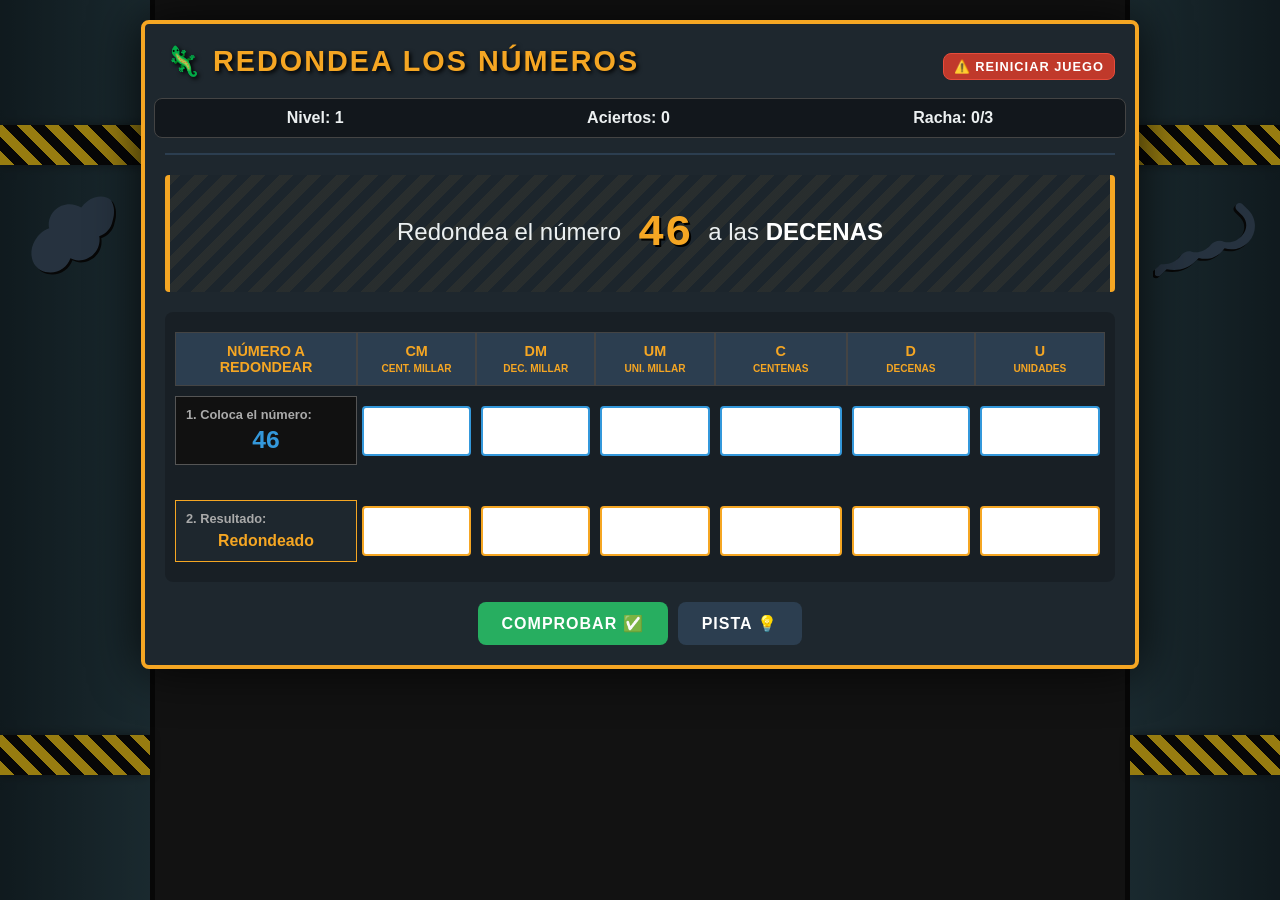
==== index.html @ 06dfc8bd "Rename Redondea Numeros.html to index.html" ====
<!DOCTYPE html><html lang="es"><head><meta name="x-poe-datastore-behavior" content="local_only"><meta http-equiv="Content-Security-Policy" content="default-src 'self' 'unsafe-inline' 'unsafe-eval' data: blob: https://cdnjs.cloudflare.com https://cdn.jsdelivr.net https://code.jquery.com https://unpkg.com https://d3js.org https://threejs.org https://cdn.plot.ly https://stackpath.bootstrapcdn.com https://maps.googleapis.com https://cdn.tailwindcss.com https://ajax.googleapis.com https://kit.fontawesome.com https://cdn.datatables.net https://maxcdn.bootstrapcdn.com https://code.highcharts.com https://tako-static-assets-production.s3.amazonaws.com https://www.youtube.com https://fonts.googleapis.com https://fonts.gstatic.com https://pfst.cf2.poecdn.net https://puc.poecdn.net https://i.imgur.com https://wikimedia.org https://*.icons8.com https://*.giphy.com https://picsum.photos https://images.unsplash.com; frame-src 'self' https://www.youtube.com https://trytako.com; child-src 'self'; manifest-src 'self'; worker-src 'self'; upgrade-insecure-requests; block-all-mixed-content;">
    <meta charset="UTF-8">
    <meta name="viewport" content="width=device-width, initial-scale=1.0">
    <title>Redondea los números: Edición Jurásica</title>
    <style>
        :root {
            --primary-color: #f5a623; /* Ámbar jurásico */
            --secondary-color: #2c3e50; /* Gris oscuro */
            --bg-color: #121212; /* Fondo casi negro */
            --panel-bg: #1e272e;
            --text-color: #ecf0f1;
            --success: #27ae60;
            --error: #c0392b;
            --border-radius: 8px;
            --input-bg: #fff;
            --warning-stripe: repeating-linear-gradient(
                45deg,
                #f1c40f,
                #f1c40f 10px,
                #000 10px,
                #000 20px
            );
        }

        body {
            font-family: 'Segoe UI', Tahoma, Geneva, Verdana, sans-serif;
            background-color: var(--bg-color);
            color: var(--text-color);
            margin: 0;
            padding: 0;
            min-height: 100vh;
            display: flex;
            justify-content: center;
            overflow-x: hidden;
        }

        /* --- DECORACIÓN LATERAL (JURASSIC THEME) --- */
        .side-panel {
            width: 150px;
            height: 100vh;
            position: fixed;
            top: 0;
            display: flex;
            flex-direction: column;
            align-items: center;
            justify-content: center;
            z-index: 0;
            opacity: 0.6;
        }

        .side-left { left: 0; border-right: 5px solid #000; background: linear-gradient(to right, #0f2027, #203a43); }
        .side-right { right: 0; border-left: 5px solid #000; background: linear-gradient(to left, #0f2027, #203a43); }

        .caution-tape {
            width: 100%;
            height: 40px;
            background: var(--warning-stripe);
            margin: 20px 0;
            box-shadow: 0 0 10px rgba(0,0,0,0.5);
        }

        .dino-svg {
            width: 100px;
            height: 100px;
            fill: #34495e;
            filter: drop-shadow(2px 2px 0px #000);
        }

        /* --- CONTENEDOR PRINCIPAL --- */
        .main-layout {
            position: relative;
            z-index: 1;
            padding: 20px;
            width: 100%;
            max-width: 950px;
            display: flex;
            flex-direction: column;
            align-items: center;
        }

        .game-container {
            background-color: var(--panel-bg);
            border: 4px solid var(--primary-color);
            border-radius: var(--border-radius);
            padding: 20px;
            width: 100%;
            box-shadow: 0 0 50px rgba(0, 0, 0, 0.8);
            position: relative;
        }

        /* Header & Stats */
        header {
            display: flex;
            flex-direction: column;
            align-items: center;
            margin-bottom: 20px;
            border-bottom: 2px solid var(--secondary-color);
            padding-bottom: 15px;
            position: relative;
        }

        h1 {
            color: var(--primary-color);
            text-transform: uppercase;
            letter-spacing: 2px;
            margin: 0 0 10px 0;
            font-size: 1.8rem;
            text-shadow: 2px 2px 4px #000;
        }

        .header-top-row {
            width: 100%;
            display: flex;
            justify-content: space-between;
            align-items: center;
            margin-bottom: 10px;
        }

        .btn-reset {
            background-color: #c0392b;
            color: white;
            font-size: 0.8rem;
            padding: 5px 10px;
            border: 1px solid #e74c3c;
        }

        .stats-bar {
            display: flex;
            justify-content: space-around;
            width: 100%;
            font-weight: bold;
            background: rgba(0,0,0,0.4);
            padding: 10px;
            border-radius: var(--border-radius);
            border: 1px solid #444;
        }

        /* Question Area */
        .question-box {
            text-align: center;
            font-size: 1.5rem;
            margin: 20px 0;
            padding: 25px;
            background: repeating-linear-gradient(
                -45deg,
                rgba(245, 166, 35, 0.05),
                rgba(245, 166, 35, 0.05) 10px,
                rgba(0, 0, 0, 0.05) 10px,
                rgba(0, 0, 0, 0.05) 20px
            );
            border-left: 5px solid var(--primary-color);
            border-right: 5px solid var(--primary-color);
            line-height: 1.5;
            border-radius: 4px;
        }

        .highlight-number {
            color: var(--primary-color);
            font-weight: 900;
            font-family: 'Courier New', Courier, monospace;
            font-size: 2.8rem;
            padding: 0 10px;
            vertical-align: middle;
            text-shadow: 2px 2px 0px #000;
        }

        .highlight-text {
            color: #fff;
            font-weight: bold;
            text-decoration: underline decoration-var(--primary-color);
            text-transform: uppercase;
        }

        /* Input Table */
        .input-wrapper {
            overflow-x: auto;
            margin-bottom: 20px;
            background: rgba(0,0,0,0.2);
            padding: 10px;
            border-radius: 8px;
        }

        table {
            width: 100%;
            border-collapse: separate;
            border-spacing: 0 10px;
            min-width: 700px;
        }

        th {
            background-color: var(--secondary-color);
            color: var(--primary-color);
            padding: 10px;
            font-size: 0.9rem;
            text-transform: uppercase;
            border: 1px solid #444;
        }

        .col-number {
            width: 160px;
            background-color: #111;
            font-weight: bold;
            font-size: 1.1rem;
            color: #fff;
            border: 1px solid #555;
            vertical-align: middle;
            padding: 10px;
        }

        td { padding: 5px; text-align: center; }

        /* Input Styling */
        input[type="text"], input[type="number"] {
            width: 100%;
            height: 50px;
            font-size: 1.5rem;
            text-align: center;
            background-color: var(--input-bg);
            color: #000;
            border: 2px solid #7f8c8d;
            border-radius: 4px;
            box-sizing: border-box;
            font-family: 'Courier New', monospace;
            transition: border 0.2s, background 0.2s;
        }

        input[type="text"]:focus {
            border-color: var(--primary-color);
            outline: none;
            background-color: #fff8e1;
        }

        .row-label {
            font-size: 0.8rem; 
            display: block; 
            color: #aaa; 
            margin-bottom: 4px;
            text-align: left;
        }

        .row-decompose input { border-color: #3498db; }
        .row-round input { border-color: var(--primary-color); font-weight: bold; }

        /* Controls */
        .controls {
            display: flex;
            flex-wrap: wrap;
            gap: 10px;
            justify-content: center;
            margin-top: 20px;
        }

        button {
            padding: 12px 24px;
            font-size: 1rem;
            cursor: pointer;
            border: none;
            border-radius: var(--border-radius);
            font-weight: bold;
            transition: transform 0.1s, opacity 0.2s, box-shadow 0.2s;
            text-transform: uppercase;
            letter-spacing: 1px;
        }

        button:active { transform: scale(0.98); }
        button:hover { box-shadow: 0 0 10px rgba(255,255,255,0.2); }
        
        .btn-check { background-color: var(--success); color: white; }
        .btn-next { background-color: var(--primary-color); color: #000; display: none; }
        .btn-hint { background-color: var(--secondary-color); color: white; }
        .btn-solve { background-color: #7f8c8d; color: white; display: none; /* Oculto inicialmente */ }

        /* Feedback Area */
        #feedback-area {
            margin-top: 20px;
            padding: 15px;
            border-radius: var(--border-radius);
            text-align: center;
            display: none;
            animation: fadeIn 0.3s ease-in;
        }

        /* --- MODAL DE NIVEL --- */
        .modal-overlay {
            position: fixed;
            top: 0; left: 0; width: 100%; height: 100%;
            background: rgba(0,0,0,0.85);
            backdrop-filter: blur(5px);
            z-index: 1000;
            display: none;
            justify-content: center;
            align-items: center;
        }

        .modal-content {
            background: #1e272e;
            border: 4px solid var(--primary-color);
            padding: 40px;
            text-align: center;
            border-radius: 15px;
            box-shadow: 0 0 50px var(--primary-color);
            max-width: 500px;
            width: 90%;
            animation: popIn 0.5s cubic-bezier(0.175, 0.885, 0.32, 1.275);
            position: relative;
            overflow: hidden;
        }

        /* Cinta de precaución en el modal */
        .modal-content::before {
            content: "";
            position: absolute;
            top: 0; left: 0; width: 100%; height: 15px;
            background: var(--warning-stripe);
        }
        .modal-content::after {
            content: "";
            position: absolute;
            bottom: 0; left: 0; width: 100%; height: 15px;
            background: var(--warning-stripe);
        }

        .modal-title {
            font-size: 2rem;
            color: var(--primary-color);
            margin-bottom: 10px;
            text-transform: uppercase;
        }

        .modal-icon {
            font-size: 4rem;
            margin: 20px 0;
            display: block;
        }

        .btn-modal {
            background-color: var(--primary-color);
            color: #000;
            margin-top: 20px;
            font-size: 1.2rem;
            width: 100%;
        }

        @keyframes fadeIn { from { opacity: 0; } to { opacity: 1; } }
        @keyframes popIn { from { transform: scale(0.5); opacity: 0; } to { transform: scale(1); opacity: 1; } }

        .feedback-success { background-color: rgba(39, 174, 96, 0.2); border: 1px solid var(--success); }
        .feedback-error { background-color: rgba(192, 57, 43, 0.2); border: 1px solid var(--error); }
        .feedback-warning { background-color: rgba(243, 156, 18, 0.2); border: 1px solid #f39c12; }

        /* Responsive */
        @media (max-width: 1100px) {
            .side-panel { display: none; }
        }

        @media (max-width: 600px) {
            h1 { font-size: 1.4rem; }
            .question-box { font-size: 1.1rem; }
            .highlight-number { font-size: 2rem; display: block; margin: 5px 0; }
            td input { font-size: 1.2rem; height: 40px; }
            th { font-size: 0.7rem; padding: 5px; }
            .col-number { width: 90px; font-size: 0.9rem; }
            .header-top-row { flex-direction: column; gap: 10px; }
        }
    </style>
<script src="https://puc.poecdn.net/authenticated_preview_page/syncedState.3f7572448765332f3047.js"></script></head>
<body>

<!-- Decoración Lateral Izquierda -->
<div class="side-panel side-left">
    <div class="caution-tape"></div>
    <svg class="dino-svg" viewBox="0 0 24 24">
        <path d="M20.6,3.6c-0.9-0.8-2.3-1.1-3.9-0.6c-1.3,0.4-2.4,1.3-3.2,2.4c-0.8-0.5-1.8-0.8-2.8-0.8c-2.8,0-5,2.2-5,5c0,0.3,0,0.5,0.1,0.8C4.2,10.9,2.8,12.3,2,14.1c-0.5,1.1-0.6,2.4-0.3,3.6c0.4,1.6,1.6,2.8,3.2,3.2c0.4,0.1,0.8,0.1,1.2,0.1c2.2,0,4.1-1.4,4.8-3.4c0.6,0.3,1.3,0.5,2,0.5c2.8,0,5-2.2,5-5c0-0.3,0-0.5-0.1-0.8c1.6-0.5,2.9-1.9,3.2-3.6C21.6,6.8,21.5,5,20.6,3.6z"></path>
    </svg>
    <div class="caution-tape" style="margin-top: 50vh"></div>
</div>

<!-- Decoración Lateral Derecha -->
<div class="side-panel side-right">
    <div class="caution-tape"></div>
    <svg class="dino-svg" viewBox="0 0 24 24" style="transform: scaleX(-1);">
        <path d="M22,19c-1.7,0-3.2-0.8-4.2-2.1c-0.5-0.6-1.2-1-2-1c-0.2,0-0.4,0-0.6,0.1c-1.6,0.4-3.3-0.2-4.4-1.5c-0.6-0.7-1.5-1.1-2.4-1.1c-0.3,0-0.6,0.1-0.9,0.2c-1.6,0.5-3.4-0.2-4.5-1.6C1.8,10.6,1.8,8.7,3,7.4l1.4-1.4c0.4-0.4,0.4-1,0-1.4s-1-0.4-1.4,0L1.6,6C-0.5,8.1-0.5,11.5,1.5,13.6c1.5,1.6,3.7,2.2,5.8,1.6c0.2,0.2,0.4,0.5,0.7,0.8c1.4,1.5,3.5,2.1,5.5,1.5c0.2,0.2,0.5,0.5,0.8,0.8c1.3,1.4,3.2,2.1,5.1,2.1c0.6,0,1.2-0.1,1.8-0.2l1.4,1.4c0.4,0.4,1,0.4,1.4,0s0.4-1,0-1.4L22.6,19C22.4,19,22.2,19,22,19z"></path>
    </svg>
    <div class="caution-tape" style="margin-top: 50vh"></div>
</div>

<div class="main-layout">
    <div class="game-container">
        <header>
            <div class="header-top-row">
                <h1><span id="dino-icon">🦖</span> Redondea los Números</h1>
                <button id="btn-reset" class="btn-reset" onclick="game.resetGame()">⚠️ Reiniciar Juego</button>
            </div>
            <div class="stats-bar">
                <span id="level-display">Nivel: 1</span>
                <span id="score-display">Aciertos: 0</span>
                <span id="streak-display">Racha: 0/3</span>
            </div>
        </header>

        <main>
            <!-- Pregunta en formato frase -->
            <div class="question-box" aria-live="polite">
                Redondea el número <span id="question-number-display" class="highlight-number">000</span> a las <span id="question-target-display" class="highlight-text">...</span>
            </div>

            <div class="input-wrapper">
                <table role="grid" aria-label="Tabla de valor posicional">
                    <thead>
                        <tr>
                            <th>Número a redondear</th>
                            <th>CM<br><span style="font-size:0.7em">Cent. Millar</span></th>
                            <th>DM<br><span style="font-size:0.7em">Dec. Millar</span></th>
                            <th>UM<br><span style="font-size:0.7em">Uni. Millar</span></th>
                            <th>C<br><span style="font-size:0.7em">Centenas</span></th>
                            <th>D<br><span style="font-size:0.7em">Decenas</span></th>
                            <th>U<br><span style="font-size:0.7em">Unidades</span></th>
                        </tr>
                    </thead>
                    <tbody>
                        <!-- Fila 1: Descomposición -->
                        <tr class="row-decompose">
                            <td class="col-number">
                                <span class="row-label">1. Coloca el número:</span>
                                <span id="table-original-number" style="font-size:1.4em; color: #3498db;"></span>
                            </td>
                            <td><input type="text" id="src-cm" maxlength="1"></td>
                            <td><input type="text" id="src-dm" maxlength="1"></td>
                            <td><input type="text" id="src-um" maxlength="1"></td>
                            <td><input type="text" id="src-c" maxlength="1"></td>
                            <td><input type="text" id="src-d" maxlength="1"></td>
                            <td><input type="text" id="src-u" maxlength="1"></td>
                        </tr>
                        
                        <tr><td colspan="7" style="height:5px; background:transparent;"></td></tr>

                        <!-- Fila 2: Resultado -->
                        <tr class="row-round">
                            <td class="col-number" style="background-color: #1e272e; border-color: var(--primary-color);">
                                <span class="row-label">2. Resultado:</span>
                                <span style="color:var(--primary-color); font-size:0.9em;">Redondeado</span>
                            </td>
                            <td><input type="text" id="res-cm" maxlength="1"></td>
                            <td><input type="text" id="res-dm" maxlength="1"></td>
                            <td><input type="text" id="res-um" maxlength="1"></td>
                            <td><input type="text" id="res-c" maxlength="1"></td>
                            <td><input type="text" id="res-d" maxlength="1"></td>
                            <td><input type="text" id="res-u" maxlength="1"></td>
                        </tr>
                    </tbody>
                </table>
            </div>

            <div id="feedback-area" role="alert"></div>

            <div class="controls">
                <button id="btn-check" class="btn-check" onclick="game.checkAnswer()">Comprobar ✅</button>
                <button id="btn-hint" class="btn-hint" onclick="game.showHint()">Pista 💡</button>
                <button id="btn-solve" class="btn-solve" onclick="game.showSolution()">Ver Solución 👁️</button>
                <button id="btn-next" class="btn-next" onclick="game.nextQuestion()">Siguiente ➡️</button>
            </div>
        </main>
    </div>
</div>

<!-- MODAL DE NIVEL -->
<div id="level-modal" class="modal-overlay">
    <div class="modal-content">
        <div class="modal-title">¡Nivel Completado!</div>
        <div class="modal-icon">🦖🔓</div>
        <p style="font-size: 1.2rem;">¡Acceso concedido a la siguiente zona!</p>
        <p style="color: #aaa;">Nueva dificultad desbloqueada.</p>
        <button class="button btn-modal" onclick="game.closeModal()">Continuar Expedición</button>
    </div>
</div>

<script>
const Game = {
    state: {
        level: 1, 
        score: 0,
        streak: 0, 
        streakTarget: 3, 
        currentNumber: 0,
        currentTarget: '', 
        currentTargetValue: 10, 
        isAnswered: false
    },

    dinoEmojis: ['🦖', '🦕', '🦎', '🐊', '🐉', '🦴', '🥚'],

    places: [
        { val: 1, label: 'unidades', id: 'u' },
        { val: 10, label: 'decenas', id: 'd' },
        { val: 100, label: 'centenas', id: 'c' },
        { val: 1000, label: 'unidades de millar', id: 'um' },
        { val: 10000, label: 'decenas de millar', id: 'dm' },
        { val: 100000, label: 'centenas de millar', id: 'cm' }
    ],

    init: function() {
        this.randomizeHeaderDino();
        this.loadProgress();
        this.setupInputs();
        this.nextQuestion();
    },

    randomizeHeaderDino: function() {
        const randomIndex = Math.floor(Math.random() * this.dinoEmojis.length);
        document.getElementById('dino-icon').textContent = this.dinoEmojis[randomIndex];
    },

    loadProgress: function() {
        try {
            const saved = localStorage.getItem('jurassicRoundGame_v4');
            if (saved) {
                const data = JSON.parse(saved);
                this.state.level = data.level || 1;
                this.state.score = data.score || 0;
            }
        } catch (e) {
            console.warn("Modo Sandbox: Sin persistencia.");
        }
        this.updateStats();
    },

    saveProgress: function() {
        try {
            localStorage.setItem('jurassicRoundGame_v4', JSON.stringify({
                level: this.state.level,
                score: this.state.score
            }));
        } catch (e) {}
    },

    resetGame: function() {
        if(!confirm("¿Estás seguro de que quieres reiniciar todo el progreso?")) return;
        
        try {
            localStorage.removeItem('jurassicRoundGame_v4');
        } catch (e) {}
        
        this.state.level = 1;
        this.state.score = 0;
        this.state.streak = 0;
        this.state.isAnswered = false;
        
        this.randomizeHeaderDino(); // Nuevo dino al reiniciar
        this.updateStats();
        this.nextQuestion();
        this.showFeedback("Sistema reiniciado. Bienvenido de nuevo al parque.", "neutral");
    },

    setupInputs: function() {
        const inputs = document.querySelectorAll('input[type="text"]');
        
        // Orden lógico de los inputs para el salto automático
        const inputOrder = [
            'src-cm', 'src-dm', 'src-um', 'src-c', 'src-d', 'src-u',
            'res-cm', 'res-dm', 'res-um', 'res-c', 'res-d', 'res-u'
        ];

        inputs.forEach(inp => {
            inp.addEventListener('input', (e) => {
                // Solo números
                e.target.value = e.target.value.replace(/[^0-9]/g, '');
                
                // Auto-focus al siguiente campo si se escribe un dígito
                if (e.target.value.length === 1) {
                    const currentId = e.target.id;
                    const currentIndex = inputOrder.indexOf(currentId);
                    
                    if (currentIndex !== -1 && currentIndex < inputOrder.length - 1) {
                        const nextId = inputOrder[currentIndex + 1];
                        const nextElement = document.getElementById(nextId);
                        if (nextElement) {
                            nextElement.focus();
                            // Opcional: Seleccionar el contenido si ya hay algo
                            nextElement.select();
                        }
                    }
                }
            });

            inp.addEventListener('keydown', (e) => {
                if(e.key === "Enter") this.checkAnswer();
            });
        });
    },

    nextQuestion: function() {
        this.state.isAnswered = false;
        this.resetUI();

        const digits = this.state.level + 1; 
        let min = Math.pow(10, digits - 1);
        if (min < 11) min = 11; 
        const max = Math.pow(10, digits) - 1;

        this.state.currentNumber = Math.floor(Math.random() * (max - min + 1)) + min;

        const validPlaces = this.places.filter(p => p.val > 1 && p.val <= this.state.currentNumber);
        
        const targetPlace = validPlaces.length > 0 
            ? validPlaces[Math.floor(Math.random() * validPlaces.length)] 
            : this.places[1];

        this.state.currentTarget = targetPlace.label;
        this.state.currentTargetValue = targetPlace.val;

        document.getElementById('question-number-display').textContent = this.formatNumber(this.state.currentNumber);
        document.getElementById('question-target-display').textContent = this.state.currentTarget;
        document.getElementById('table-original-number').textContent = this.formatNumber(this.state.currentNumber);
        
        document.querySelectorAll('input').forEach(i => i.value = '');
    },

    calculateCorrectAnswer: function() {
        const n = this.state.currentNumber;
        const p = this.state.currentTargetValue;
        return Math.round(n / p) * p;
    },

    readNumberFromRow: function(prefix) {
        const ids = ['cm', 'dm', 'um', 'c', 'd', 'u'];
        let total = 0;
        let isEmpty = true;
        
        ids.forEach(suffix => {
            const el = document.getElementById(`${prefix}-${suffix}`);
            if(el.value !== '') {
                isEmpty = false;
                let mult = 1;
                if(suffix === 'd') mult = 10;
                if(suffix === 'c') mult = 100;
                if(suffix === 'um') mult = 1000;
                if(suffix === 'dm') mult = 10000;
                if(suffix === 'cm') mult = 100000;
                total += parseInt(el.value) * mult;
            }
        });
        return { val: total, isEmpty: isEmpty };
    },

    checkAnswer: function() {
        if (this.state.isAnswered) return;

        // PASO 1: Validar descomposición
        const row1 = this.readNumberFromRow('src');
        
        if (row1.isEmpty) {
            this.showFeedback("Paso 1: Primero coloca las cifras del número original en la primera fila.", "warning");
            return;
        }

        if (row1.val !== this.state.currentNumber) {
            this.showFeedback(`Paso 1 Incorrecto: Has escrito mal el número original. Revisa las cifras.`, "warning");
            return;
        }

        // PASO 2: Validar redondeo
        const row2 = this.readNumberFromRow('res');
        if (row2.isEmpty) {
            this.showFeedback("Paso 2: ¡Bien colocado! Ahora escribe el número redondeado en la segunda fila.", "warning");
            return;
        }
        const userResultVal = row2.val;

        const correctNum = this.calculateCorrectAnswer();

        this.state.isAnswered = true;
        const btnNext = document.getElementById('btn-next');
        const btnCheck = document.getElementById('btn-check');

        if (userResultVal === correctNum) {
            this.state.score++;
            this.state.streak++;
            this.showFeedback(`¡Excelente! ${this.state.currentNumber} redondeado a ${this.state.currentTarget} es ${this.formatNumber(correctNum)}.`, "success");
            
            if (this.state.streak >= this.state.streakTarget && this.state.level < 5) {
                this.showLevelModal();
            } else {
                btnCheck.style.display = 'none';
                btnNext.style.display = 'inline-block';
                btnNext.focus();
            }
            
            this.saveProgress();
            this.updateStats();

        } else {
            this.state.streak = 0;
            this.updateStats();
            this.showFeedback(`Has colocado bien el número, pero el redondeo no es correcto. Inténtalo de nuevo o mira la solución.`, "error");
            this.state.isAnswered = false; 
        }
    },

    showLevelModal: function() {
        const modal = document.getElementById('level-modal');
        modal.style.display = 'flex';
    },

    closeModal: function() {
        const modal = document.getElementById('level-modal');
        modal.style.display = 'none';
        this.state.level++;
        this.state.streak = 0;
        this.updateStats();
        this.saveProgress();
        this.nextQuestion();
    },

    showHint: function() {
        const placeVal = this.state.currentTargetValue;
        const digitToCheckVal = placeVal / 10;
        const digit = Math.floor((this.state.currentNumber / digitToCheckVal) % 10);
        
        let msg = `Para redondear a las <b>${this.state.currentTarget}</b>, fíjate en la cifra anterior.<br>`;
        msg += `En ${this.formatNumber(this.state.currentNumber)}, esa cifra es <b>${digit}</b>.<br>`;
        msg += digit >= 5 ? "¡Es 5 o más! Tienes que subir." : "¡Es menos de 5! Se queda igual.";
        
        this.showFeedback(msg, "neutral");
        
        // Mostrar botón de solución al pedir pista
        document.getElementById('btn-solve').style.display = 'inline-block';
    },

    showSolution: function() {
        const correct = this.calculateCorrectAnswer();
        this.showFeedback(`<strong>Solución: ${this.formatNumber(correct)}</strong>`, "neutral");
        
        // Rellenar inputs con la solución
        const strVal = correct.toString();
        const map = ['res-u', 'res-d', 'res-c', 'res-um', 'res-dm', 'res-cm'];
        // Limpiar primero
        map.forEach(id => document.getElementById(id).value = '');
        
        for(let i=0; i < strVal.length; i++) {
            let char = strVal[strVal.length - 1 - i];
            if(i < map.length) document.getElementById(map[i]).value = char;
        }

        this.state.isAnswered = true;
        document.getElementById('btn-check').style.display = 'none';
        document.getElementById('btn-next').style.display = 'inline-block';
    },

    showFeedback: function(msg, type) {
        const el = document.getElementById('feedback-area');
        el.style.display = 'block';
        el.className = ''; 
        el.innerHTML = `<div class="explanation-text">${msg}</div>`;
        if (type === 'success') el.classList.add('feedback-success');
        else if (type === 'error') el.classList.add('feedback-error');
        else if (type === 'warning') el.classList.add('feedback-warning');
        else el.style.background = '#34495e';
    },

    resetUI: function() {
        document.getElementById('feedback-area').style.display = 'none';
        document.getElementById('btn-check').style.display = 'inline-block';
        document.getElementById('btn-next').style.display = 'none';
        // Ocultar botón solución al reiniciar pregunta
        document.getElementById('btn-solve').style.display = 'none';
    },

    updateStats: function() {
        document.getElementById('level-display').textContent = `Nivel: ${this.state.level}`;
        document.getElementById('score-display').textContent = `Aciertos: ${this.state.score}`;
        document.getElementById('streak-display').textContent = `Racha: ${this.state.streak}/${this.state.streakTarget}`;
    },

    formatNumber: function(num) {
        return num.toString().replace(/\B(?=(\d{3})+(?!\d))/g, " ");
    }
};

window.game = Game;

window.onload = function() {
    Game.init();
};
</script>



</body></html>
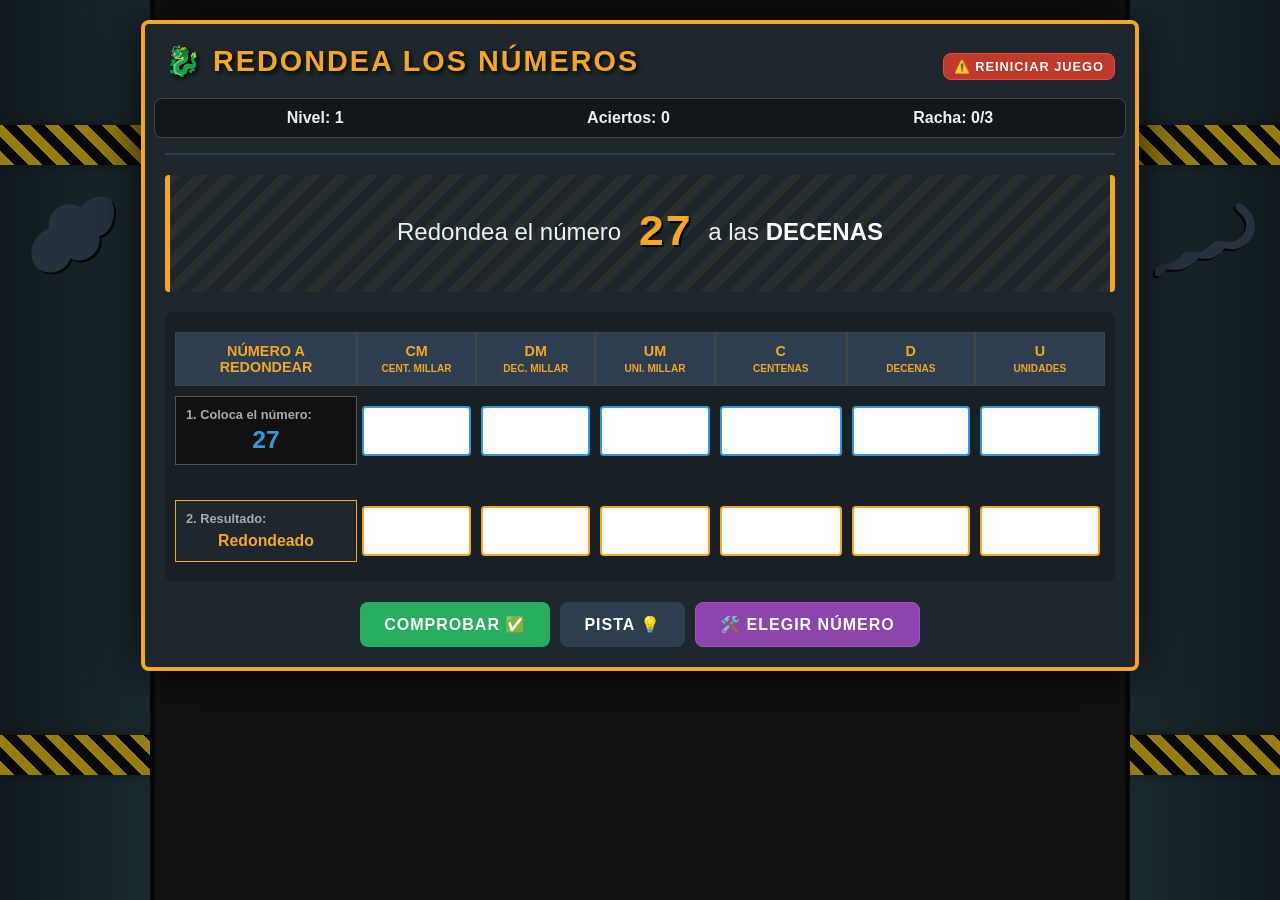
==== commit c328bec8: "nuevo botón para poner el número que el usuario quiera redondéar" ====
--- a/index.html
+++ b/index.html
@@ -268,7 +268,8 @@
         .btn-check { background-color: var(--success); color: white; }
         .btn-next { background-color: var(--primary-color); color: #000; display: none; }
         .btn-hint { background-color: var(--secondary-color); color: white; }
-        .btn-solve { background-color: #7f8c8d; color: white; display: none; /* Oculto inicialmente */ }
+        .btn-solve { background-color: #7f8c8d; color: white; display: none; }
+        .btn-custom { background-color: #8e44ad; color: white; border: 1px solid #9b59b6; }
 
         /* Feedback Area */
         #feedback-area {
@@ -280,7 +281,7 @@
             animation: fadeIn 0.3s ease-in;
         }
 
-        /* --- MODAL DE NIVEL --- */
+        /* --- MODAL DE NIVEL Y CUSTOM --- */
         .modal-overlay {
             position: fixed;
             top: 0; left: 0; width: 100%; height: 100%;
@@ -339,6 +340,27 @@
             margin-top: 20px;
             font-size: 1.2rem;
             width: 100%;
+        }
+
+        /* Estilos específicos para el formulario custom */
+        .custom-form-group {
+            margin: 20px 0;
+            text-align: left;
+        }
+        .custom-form-group label {
+            display: block;
+            color: var(--primary-color);
+            margin-bottom: 5px;
+            font-weight: bold;
+        }
+        .custom-form-group input, .custom-form-group select {
+            width: 100%;
+            padding: 10px;
+            font-size: 1.2rem;
+            border-radius: 5px;
+            border: 2px solid #555;
+            background: #fff;
+            color: #000;
         }
 
         @keyframes fadeIn { from { opacity: 0; } to { opacity: 1; } }
@@ -457,6 +479,7 @@
                 <button id="btn-check" class="btn-check" onclick="game.checkAnswer()">Comprobar ✅</button>
                 <button id="btn-hint" class="btn-hint" onclick="game.showHint()">Pista 💡</button>
                 <button id="btn-solve" class="btn-solve" onclick="game.showSolution()">Ver Solución 👁️</button>
+                <button id="btn-custom" class="btn-custom" onclick="game.openCustomModal()">🛠️ Elegir Número</button>
                 <button id="btn-next" class="btn-next" onclick="game.nextQuestion()">Siguiente ➡️</button>
             </div>
         </main>
@@ -471,6 +494,29 @@
         <p style="font-size: 1.2rem;">¡Acceso concedido a la siguiente zona!</p>
         <p style="color: #aaa;">Nueva dificultad desbloqueada.</p>
         <button class="button btn-modal" onclick="game.closeModal()">Continuar Expedición</button>
+    </div>
+</div>
+
+<!-- MODAL DE NÚMERO PERSONALIZADO -->
+<div id="custom-modal" class="modal-overlay">
+    <div class="modal-content">
+        <div class="modal-title">Configurar Misión</div>
+        <p style="color: #ccc;">Introduce un número para practicar.</p>
+        
+        <div class="custom-form-group">
+            <label for="custom-input-number">1. Escribe el número:</label>
+            <input type="number" id="custom-input-number" placeholder="Ej: 1450" min="10" max="999999">
+        </div>
+
+        <div class="custom-form-group">
+            <label for="custom-target-select">2. ¿A qué quieres redondear?</label>
+            <select id="custom-target-select" disabled="">
+                <option value="">-- Escribe un número primero --</option>
+            </select>
+        </div>
+
+        <button class="button btn-modal" onclick="game.setCustomNumber()">¡A jugar!</button>
+        <button class="button" style="background:transparent; border:1px solid #555; margin-top:10px; color:#aaa; width:100%; padding:10px; cursor:pointer;" onclick="game.closeCustomModal()">Cancelar</button>
     </div>
 </div>
 
@@ -502,6 +548,7 @@
         this.randomizeHeaderDino();
         this.loadProgress();
         this.setupInputs();
+        this.setupCustomModalListener();
         this.nextQuestion();
     },
 
@@ -512,7 +559,7 @@
 
     loadProgress: function() {
         try {
-            const saved = localStorage.getItem('jurassicRoundGame_v4');
+            const saved = localStorage.getItem('jurassicRoundGame_v5');
             if (saved) {
                 const data = JSON.parse(saved);
                 this.state.level = data.level || 1;
@@ -526,7 +573,7 @@
 
     saveProgress: function() {
         try {
-            localStorage.setItem('jurassicRoundGame_v4', JSON.stringify({
+            localStorage.setItem('jurassicRoundGame_v5', JSON.stringify({
                 level: this.state.level,
                 score: this.state.score
             }));
@@ -537,7 +584,7 @@
         if(!confirm("¿Estás seguro de que quieres reiniciar todo el progreso?")) return;
         
         try {
-            localStorage.removeItem('jurassicRoundGame_v4');
+            localStorage.removeItem('jurassicRoundGame_v5');
         } catch (e) {}
         
         this.state.level = 1;
@@ -545,7 +592,7 @@
         this.state.streak = 0;
         this.state.isAnswered = false;
         
-        this.randomizeHeaderDino(); // Nuevo dino al reiniciar
+        this.randomizeHeaderDino();
         this.updateStats();
         this.nextQuestion();
         this.showFeedback("Sistema reiniciado. Bienvenido de nuevo al parque.", "neutral");
@@ -553,8 +600,6 @@
 
     setupInputs: function() {
         const inputs = document.querySelectorAll('input[type="text"]');
-        
-        // Orden lógico de los inputs para el salto automático
         const inputOrder = [
             'src-cm', 'src-dm', 'src-um', 'src-c', 'src-d', 'src-u',
             'res-cm', 'res-dm', 'res-um', 'res-c', 'res-d', 'res-u'
@@ -562,20 +607,15 @@
 
         inputs.forEach(inp => {
             inp.addEventListener('input', (e) => {
-                // Solo números
                 e.target.value = e.target.value.replace(/[^0-9]/g, '');
-                
-                // Auto-focus al siguiente campo si se escribe un dígito
                 if (e.target.value.length === 1) {
                     const currentId = e.target.id;
                     const currentIndex = inputOrder.indexOf(currentId);
-                    
                     if (currentIndex !== -1 && currentIndex < inputOrder.length - 1) {
                         const nextId = inputOrder[currentIndex + 1];
                         const nextElement = document.getElementById(nextId);
                         if (nextElement) {
                             nextElement.focus();
-                            // Opcional: Seleccionar el contenido si ya hay algo
                             nextElement.select();
                         }
                     }
@@ -588,6 +628,84 @@
         });
     },
 
+    // --- LÓGICA DE NÚMERO PERSONALIZADO ---
+    setupCustomModalListener: function() {
+        const input = document.getElementById('custom-input-number');
+        const select = document.getElementById('custom-target-select');
+
+        input.addEventListener('input', (e) => {
+            const val = parseInt(e.target.value);
+            select.innerHTML = ''; // Limpiar opciones
+
+            if (!val || val < 10) {
+                const opt = document.createElement('option');
+                opt.text = val < 10 && val > 0 ? "El número debe ser al menos 10" : "-- Escribe un número válido --";
+                select.add(opt);
+                select.disabled = true;
+                return;
+            }
+
+            select.disabled = false;
+            // Filtrar lugares válidos (ej: si es 50, solo decenas. Si es 150, decenas y centenas)
+            const validPlaces = this.places.filter(p => p.val > 1 && p.val <= val);
+            
+            validPlaces.forEach(p => {
+                const opt = document.createElement('option');
+                opt.value = p.val;
+                opt.text = p.label.charAt(0).toUpperCase() + p.label.slice(1); // Capitalizar
+                select.add(opt);
+            });
+        });
+    },
+
+    openCustomModal: function() {
+        document.getElementById('custom-modal').style.display = 'flex';
+        document.getElementById('custom-input-number').value = '';
+        document.getElementById('custom-target-select').innerHTML = '<option>-- Escribe un número primero --</option>';
+        document.getElementById('custom-target-select').disabled = true;
+        document.getElementById('custom-input-number').focus();
+    },
+
+    closeCustomModal: function() {
+        document.getElementById('custom-modal').style.display = 'none';
+    },
+
+    setCustomNumber: function() {
+        const input = document.getElementById('custom-input-number');
+        const select = document.getElementById('custom-target-select');
+        const numVal = parseInt(input.value);
+        const targetVal = parseInt(select.value);
+
+        if (!numVal || isNaN(numVal) || numVal < 10) {
+            alert("Por favor, introduce un número válido (mayor o igual a 10).");
+            return;
+        }
+        if (!targetVal || isNaN(targetVal)) {
+            alert("Por favor, selecciona a qué quieres redondear.");
+            return;
+        }
+
+        // Configurar juego con valores personalizados
+        this.state.isAnswered = false;
+        this.resetUI();
+        
+        this.state.currentNumber = numVal;
+        this.state.currentTargetValue = targetVal;
+        // Buscar la etiqueta (label) correspondiente al valor
+        const placeObj = this.places.find(p => p.val === targetVal);
+        this.state.currentTarget = placeObj.label;
+
+        // Actualizar UI
+        document.getElementById('question-number-display').textContent = this.formatNumber(this.state.currentNumber);
+        document.getElementById('question-target-display').textContent = this.state.currentTarget;
+        document.getElementById('table-original-number').textContent = this.formatNumber(this.state.currentNumber);
+        
+        document.querySelectorAll('input[type="text"]').forEach(i => i.value = '');
+        
+        this.closeCustomModal();
+    },
+    // -------------------------------------
+
     nextQuestion: function() {
         this.state.isAnswered = false;
         this.resetUI();
@@ -612,7 +730,7 @@
         document.getElementById('question-target-display').textContent = this.state.currentTarget;
         document.getElementById('table-original-number').textContent = this.formatNumber(this.state.currentNumber);
         
-        document.querySelectorAll('input').forEach(i => i.value = '');
+        document.querySelectorAll('input[type="text"]').forEach(i => i.value = '');
     },
 
     calculateCorrectAnswer: function() {
@@ -721,8 +839,6 @@
         msg += digit >= 5 ? "¡Es 5 o más! Tienes que subir." : "¡Es menos de 5! Se queda igual.";
         
         this.showFeedback(msg, "neutral");
-        
-        // Mostrar botón de solución al pedir pista
         document.getElementById('btn-solve').style.display = 'inline-block';
     },
 
@@ -730,10 +846,8 @@
         const correct = this.calculateCorrectAnswer();
         this.showFeedback(`<strong>Solución: ${this.formatNumber(correct)}</strong>`, "neutral");
         
-        // Rellenar inputs con la solución
         const strVal = correct.toString();
         const map = ['res-u', 'res-d', 'res-c', 'res-um', 'res-dm', 'res-cm'];
-        // Limpiar primero
         map.forEach(id => document.getElementById(id).value = '');
         
         for(let i=0; i < strVal.length; i++) {
@@ -761,7 +875,6 @@
         document.getElementById('feedback-area').style.display = 'none';
         document.getElementById('btn-check').style.display = 'inline-block';
         document.getElementById('btn-next').style.display = 'none';
-        // Ocultar botón solución al reiniciar pregunta
         document.getElementById('btn-solve').style.display = 'none';
     },
 
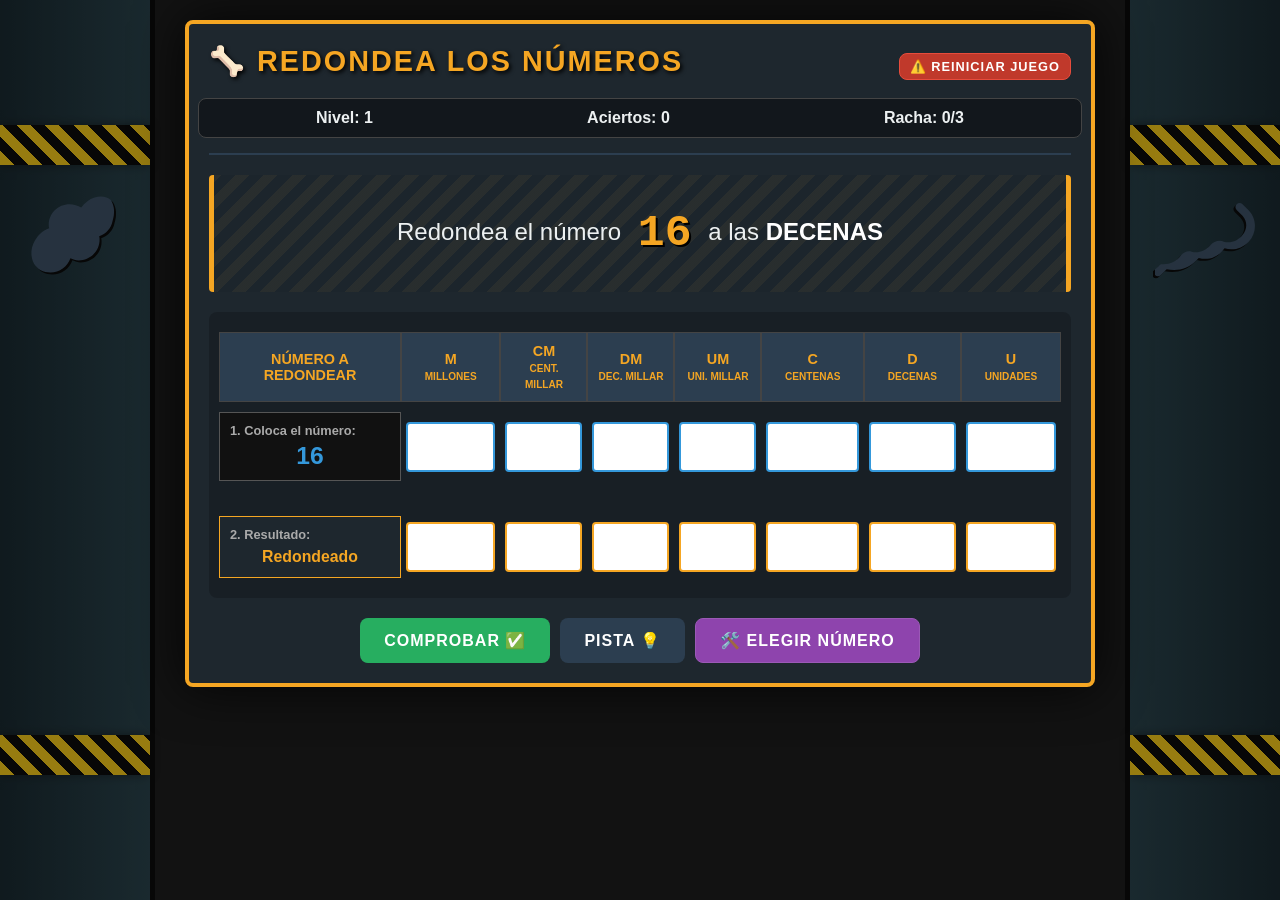
==== commit e8ef79df: "Añade pruebas de navegador y corrige diseño móvil" ====
--- a/index.html
+++ b/index.html
@@ -1,391 +1,9 @@
-<!DOCTYPE html><html lang="es"><head><meta name="x-poe-datastore-behavior" content="local_only"><meta http-equiv="Content-Security-Policy" content="default-src 'self' 'unsafe-inline' 'unsafe-eval' data: blob: https://cdnjs.cloudflare.com https://cdn.jsdelivr.net https://code.jquery.com https://unpkg.com https://d3js.org https://threejs.org https://cdn.plot.ly https://stackpath.bootstrapcdn.com https://maps.googleapis.com https://cdn.tailwindcss.com https://ajax.googleapis.com https://kit.fontawesome.com https://cdn.datatables.net https://maxcdn.bootstrapcdn.com https://code.highcharts.com https://tako-static-assets-production.s3.amazonaws.com https://www.youtube.com https://fonts.googleapis.com https://fonts.gstatic.com https://pfst.cf2.poecdn.net https://puc.poecdn.net https://i.imgur.com https://wikimedia.org https://*.icons8.com https://*.giphy.com https://picsum.photos https://images.unsplash.com; frame-src 'self' https://www.youtube.com https://trytako.com; child-src 'self'; manifest-src 'self'; worker-src 'self'; upgrade-insecure-requests; block-all-mixed-content;">
+<!DOCTYPE html><html lang="es"><head><meta http-equiv="Content-Security-Policy" content="default-src 'self'; script-src 'self'; style-src 'self'; img-src 'self' data:; connect-src 'self'; object-src 'none'; base-uri 'self'; form-action 'self'">
     <meta charset="UTF-8">
     <meta name="viewport" content="width=device-width, initial-scale=1.0">
     <title>Redondea los números: Edición Jurásica</title>
-    <style>
-        :root {
-            --primary-color: #f5a623; /* Ámbar jurásico */
-            --secondary-color: #2c3e50; /* Gris oscuro */
-            --bg-color: #121212; /* Fondo casi negro */
-            --panel-bg: #1e272e;
-            --text-color: #ecf0f1;
-            --success: #27ae60;
-            --error: #c0392b;
-            --border-radius: 8px;
-            --input-bg: #fff;
-            --warning-stripe: repeating-linear-gradient(
-                45deg,
-                #f1c40f,
-                #f1c40f 10px,
-                #000 10px,
-                #000 20px
-            );
-        }
-
-        body {
-            font-family: 'Segoe UI', Tahoma, Geneva, Verdana, sans-serif;
-            background-color: var(--bg-color);
-            color: var(--text-color);
-            margin: 0;
-            padding: 0;
-            min-height: 100vh;
-            display: flex;
-            justify-content: center;
-            overflow-x: hidden;
-        }
-
-        /* --- DECORACIÓN LATERAL (JURASSIC THEME) --- */
-        .side-panel {
-            width: 150px;
-            height: 100vh;
-            position: fixed;
-            top: 0;
-            display: flex;
-            flex-direction: column;
-            align-items: center;
-            justify-content: center;
-            z-index: 0;
-            opacity: 0.6;
-        }
-
-        .side-left { left: 0; border-right: 5px solid #000; background: linear-gradient(to right, #0f2027, #203a43); }
-        .side-right { right: 0; border-left: 5px solid #000; background: linear-gradient(to left, #0f2027, #203a43); }
-
-        .caution-tape {
-            width: 100%;
-            height: 40px;
-            background: var(--warning-stripe);
-            margin: 20px 0;
-            box-shadow: 0 0 10px rgba(0,0,0,0.5);
-        }
-
-        .dino-svg {
-            width: 100px;
-            height: 100px;
-            fill: #34495e;
-            filter: drop-shadow(2px 2px 0px #000);
-        }
-
-        /* --- CONTENEDOR PRINCIPAL --- */
-        .main-layout {
-            position: relative;
-            z-index: 1;
-            padding: 20px;
-            width: 100%;
-            max-width: 950px;
-            display: flex;
-            flex-direction: column;
-            align-items: center;
-        }
-
-        .game-container {
-            background-color: var(--panel-bg);
-            border: 4px solid var(--primary-color);
-            border-radius: var(--border-radius);
-            padding: 20px;
-            width: 100%;
-            box-shadow: 0 0 50px rgba(0, 0, 0, 0.8);
-            position: relative;
-        }
-
-        /* Header & Stats */
-        header {
-            display: flex;
-            flex-direction: column;
-            align-items: center;
-            margin-bottom: 20px;
-            border-bottom: 2px solid var(--secondary-color);
-            padding-bottom: 15px;
-            position: relative;
-        }
-
-        h1 {
-            color: var(--primary-color);
-            text-transform: uppercase;
-            letter-spacing: 2px;
-            margin: 0 0 10px 0;
-            font-size: 1.8rem;
-            text-shadow: 2px 2px 4px #000;
-        }
-
-        .header-top-row {
-            width: 100%;
-            display: flex;
-            justify-content: space-between;
-            align-items: center;
-            margin-bottom: 10px;
-        }
-
-        .btn-reset {
-            background-color: #c0392b;
-            color: white;
-            font-size: 0.8rem;
-            padding: 5px 10px;
-            border: 1px solid #e74c3c;
-        }
-
-        .stats-bar {
-            display: flex;
-            justify-content: space-around;
-            width: 100%;
-            font-weight: bold;
-            background: rgba(0,0,0,0.4);
-            padding: 10px;
-            border-radius: var(--border-radius);
-            border: 1px solid #444;
-        }
-
-        /* Question Area */
-        .question-box {
-            text-align: center;
-            font-size: 1.5rem;
-            margin: 20px 0;
-            padding: 25px;
-            background: repeating-linear-gradient(
-                -45deg,
-                rgba(245, 166, 35, 0.05),
-                rgba(245, 166, 35, 0.05) 10px,
-                rgba(0, 0, 0, 0.05) 10px,
-                rgba(0, 0, 0, 0.05) 20px
-            );
-            border-left: 5px solid var(--primary-color);
-            border-right: 5px solid var(--primary-color);
-            line-height: 1.5;
-            border-radius: 4px;
-        }
-
-        .highlight-number {
-            color: var(--primary-color);
-            font-weight: 900;
-            font-family: 'Courier New', Courier, monospace;
-            font-size: 2.8rem;
-            padding: 0 10px;
-            vertical-align: middle;
-            text-shadow: 2px 2px 0px #000;
-        }
-
-        .highlight-text {
-            color: #fff;
-            font-weight: bold;
-            text-decoration: underline decoration-var(--primary-color);
-            text-transform: uppercase;
-        }
-
-        /* Input Table */
-        .input-wrapper {
-            overflow-x: auto;
-            margin-bottom: 20px;
-            background: rgba(0,0,0,0.2);
-            padding: 10px;
-            border-radius: 8px;
-        }
-
-        table {
-            width: 100%;
-            border-collapse: separate;
-            border-spacing: 0 10px;
-            min-width: 700px;
-        }
-
-        th {
-            background-color: var(--secondary-color);
-            color: var(--primary-color);
-            padding: 10px;
-            font-size: 0.9rem;
-            text-transform: uppercase;
-            border: 1px solid #444;
-        }
-
-        .col-number {
-            width: 160px;
-            background-color: #111;
-            font-weight: bold;
-            font-size: 1.1rem;
-            color: #fff;
-            border: 1px solid #555;
-            vertical-align: middle;
-            padding: 10px;
-        }
-
-        td { padding: 5px; text-align: center; }
-
-        /* Input Styling */
-        input[type="text"], input[type="number"] {
-            width: 100%;
-            height: 50px;
-            font-size: 1.5rem;
-            text-align: center;
-            background-color: var(--input-bg);
-            color: #000;
-            border: 2px solid #7f8c8d;
-            border-radius: 4px;
-            box-sizing: border-box;
-            font-family: 'Courier New', monospace;
-            transition: border 0.2s, background 0.2s;
-        }
-
-        input[type="text"]:focus {
-            border-color: var(--primary-color);
-            outline: none;
-            background-color: #fff8e1;
-        }
-
-        .row-label {
-            font-size: 0.8rem; 
-            display: block; 
-            color: #aaa; 
-            margin-bottom: 4px;
-            text-align: left;
-        }
-
-        .row-decompose input { border-color: #3498db; }
-        .row-round input { border-color: var(--primary-color); font-weight: bold; }
-
-        /* Controls */
-        .controls {
-            display: flex;
-            flex-wrap: wrap;
-            gap: 10px;
-            justify-content: center;
-            margin-top: 20px;
-        }
-
-        button {
-            padding: 12px 24px;
-            font-size: 1rem;
-            cursor: pointer;
-            border: none;
-            border-radius: var(--border-radius);
-            font-weight: bold;
-            transition: transform 0.1s, opacity 0.2s, box-shadow 0.2s;
-            text-transform: uppercase;
-            letter-spacing: 1px;
-        }
-
-        button:active { transform: scale(0.98); }
-        button:hover { box-shadow: 0 0 10px rgba(255,255,255,0.2); }
-        
-        .btn-check { background-color: var(--success); color: white; }
-        .btn-next { background-color: var(--primary-color); color: #000; display: none; }
-        .btn-hint { background-color: var(--secondary-color); color: white; }
-        .btn-solve { background-color: #7f8c8d; color: white; display: none; }
-        .btn-custom { background-color: #8e44ad; color: white; border: 1px solid #9b59b6; }
-
-        /* Feedback Area */
-        #feedback-area {
-            margin-top: 20px;
-            padding: 15px;
-            border-radius: var(--border-radius);
-            text-align: center;
-            display: none;
-            animation: fadeIn 0.3s ease-in;
-        }
-
-        /* --- MODAL DE NIVEL Y CUSTOM --- */
-        .modal-overlay {
-            position: fixed;
-            top: 0; left: 0; width: 100%; height: 100%;
-            background: rgba(0,0,0,0.85);
-            backdrop-filter: blur(5px);
-            z-index: 1000;
-            display: none;
-            justify-content: center;
-            align-items: center;
-        }
-
-        .modal-content {
-            background: #1e272e;
-            border: 4px solid var(--primary-color);
-            padding: 40px;
-            text-align: center;
-            border-radius: 15px;
-            box-shadow: 0 0 50px var(--primary-color);
-            max-width: 500px;
-            width: 90%;
-            animation: popIn 0.5s cubic-bezier(0.175, 0.885, 0.32, 1.275);
-            position: relative;
-            overflow: hidden;
-        }
-
-        /* Cinta de precaución en el modal */
-        .modal-content::before {
-            content: "";
-            position: absolute;
-            top: 0; left: 0; width: 100%; height: 15px;
-            background: var(--warning-stripe);
-        }
-        .modal-content::after {
-            content: "";
-            position: absolute;
-            bottom: 0; left: 0; width: 100%; height: 15px;
-            background: var(--warning-stripe);
-        }
-
-        .modal-title {
-            font-size: 2rem;
-            color: var(--primary-color);
-            margin-bottom: 10px;
-            text-transform: uppercase;
-        }
-
-        .modal-icon {
-            font-size: 4rem;
-            margin: 20px 0;
-            display: block;
-        }
-
-        .btn-modal {
-            background-color: var(--primary-color);
-            color: #000;
-            margin-top: 20px;
-            font-size: 1.2rem;
-            width: 100%;
-        }
-
-        /* Estilos específicos para el formulario custom */
-        .custom-form-group {
-            margin: 20px 0;
-            text-align: left;
-        }
-        .custom-form-group label {
-            display: block;
-            color: var(--primary-color);
-            margin-bottom: 5px;
-            font-weight: bold;
-        }
-        .custom-form-group input, .custom-form-group select {
-            width: 100%;
-            padding: 10px;
-            font-size: 1.2rem;
-            border-radius: 5px;
-            border: 2px solid #555;
-            background: #fff;
-            color: #000;
-        }
-
-        @keyframes fadeIn { from { opacity: 0; } to { opacity: 1; } }
-        @keyframes popIn { from { transform: scale(0.5); opacity: 0; } to { transform: scale(1); opacity: 1; } }
-
-        .feedback-success { background-color: rgba(39, 174, 96, 0.2); border: 1px solid var(--success); }
-        .feedback-error { background-color: rgba(192, 57, 43, 0.2); border: 1px solid var(--error); }
-        .feedback-warning { background-color: rgba(243, 156, 18, 0.2); border: 1px solid #f39c12; }
-
-        /* Responsive */
-        @media (max-width: 1100px) {
-            .side-panel { display: none; }
-        }
-
-        @media (max-width: 600px) {
-            h1 { font-size: 1.4rem; }
-            .question-box { font-size: 1.1rem; }
-            .highlight-number { font-size: 2rem; display: block; margin: 5px 0; }
-            td input { font-size: 1.2rem; height: 40px; }
-            th { font-size: 0.7rem; padding: 5px; }
-            .col-number { width: 90px; font-size: 0.9rem; }
-            .header-top-row { flex-direction: column; gap: 10px; }
-        }
-    </style>
-<script src="https://puc.poecdn.net/authenticated_preview_page/syncedState.3f7572448765332f3047.js"></script></head>
+    <link rel="stylesheet" href="styles.css">
+</head>
 <body>
 
 <!-- Decoración Lateral Izquierda -->
@@ -394,16 +12,16 @@
     <svg class="dino-svg" viewBox="0 0 24 24">
         <path d="M20.6,3.6c-0.9-0.8-2.3-1.1-3.9-0.6c-1.3,0.4-2.4,1.3-3.2,2.4c-0.8-0.5-1.8-0.8-2.8-0.8c-2.8,0-5,2.2-5,5c0,0.3,0,0.5,0.1,0.8C4.2,10.9,2.8,12.3,2,14.1c-0.5,1.1-0.6,2.4-0.3,3.6c0.4,1.6,1.6,2.8,3.2,3.2c0.4,0.1,0.8,0.1,1.2,0.1c2.2,0,4.1-1.4,4.8-3.4c0.6,0.3,1.3,0.5,2,0.5c2.8,0,5-2.2,5-5c0-0.3,0-0.5-0.1-0.8c1.6-0.5,2.9-1.9,3.2-3.6C21.6,6.8,21.5,5,20.6,3.6z"></path>
     </svg>
-    <div class="caution-tape" style="margin-top: 50vh"></div>
+    <div class="caution-tape caution-tape-lower"></div>
 </div>
 
 <!-- Decoración Lateral Derecha -->
 <div class="side-panel side-right">
     <div class="caution-tape"></div>
-    <svg class="dino-svg" viewBox="0 0 24 24" style="transform: scaleX(-1);">
+    <svg class="dino-svg" viewBox="0 0 24 24" >
         <path d="M22,19c-1.7,0-3.2-0.8-4.2-2.1c-0.5-0.6-1.2-1-2-1c-0.2,0-0.4,0-0.6,0.1c-1.6,0.4-3.3-0.2-4.4-1.5c-0.6-0.7-1.5-1.1-2.4-1.1c-0.3,0-0.6,0.1-0.9,0.2c-1.6,0.5-3.4-0.2-4.5-1.6C1.8,10.6,1.8,8.7,3,7.4l1.4-1.4c0.4-0.4,0.4-1,0-1.4s-1-0.4-1.4,0L1.6,6C-0.5,8.1-0.5,11.5,1.5,13.6c1.5,1.6,3.7,2.2,5.8,1.6c0.2,0.2,0.4,0.5,0.7,0.8c1.4,1.5,3.5,2.1,5.5,1.5c0.2,0.2,0.5,0.5,0.8,0.8c1.3,1.4,3.2,2.1,5.1,2.1c0.6,0,1.2-0.1,1.8-0.2l1.4,1.4c0.4,0.4,1,0.4,1.4,0s0.4-1,0-1.4L22.6,19C22.4,19,22.2,19,22,19z"></path>
     </svg>
-    <div class="caution-tape" style="margin-top: 50vh"></div>
+    <div class="caution-tape caution-tape-lower"></div>
 </div>
 
 <div class="main-layout">
@@ -411,7 +29,7 @@
         <header>
             <div class="header-top-row">
                 <h1><span id="dino-icon">🦖</span> Redondea los Números</h1>
-                <button id="btn-reset" class="btn-reset" onclick="game.resetGame()">⚠️ Reiniciar Juego</button>
+                <button id="btn-reset" class="btn-reset">⚠️ Reiniciar Juego</button>
             </div>
             <div class="stats-bar">
                 <span id="level-display">Nivel: 1</span>
@@ -427,16 +45,17 @@
             </div>
 
             <div class="input-wrapper">
-                <table role="grid" aria-label="Tabla de valor posicional">
+                <table role="grid" aria-label="Tabla de valor posicional, desde millones hasta unidades">
                     <thead>
                         <tr>
                             <th>Número a redondear</th>
-                            <th>CM<br><span style="font-size:0.7em">Cent. Millar</span></th>
-                            <th>DM<br><span style="font-size:0.7em">Dec. Millar</span></th>
-                            <th>UM<br><span style="font-size:0.7em">Uni. Millar</span></th>
-                            <th>C<br><span style="font-size:0.7em">Centenas</span></th>
-                            <th>D<br><span style="font-size:0.7em">Decenas</span></th>
-                            <th>U<br><span style="font-size:0.7em">Unidades</span></th>
+                            <th>M<br><span class="table-detail">Millones</span></th>
+                            <th>CM<br><span class="table-detail">Cent. Millar</span></th>
+                            <th>DM<br><span class="table-detail">Dec. Millar</span></th>
+                            <th>UM<br><span class="table-detail">Uni. Millar</span></th>
+                            <th>C<br><span class="table-detail">Centenas</span></th>
+                            <th>D<br><span class="table-detail">Decenas</span></th>
+                            <th>U<br><span class="table-detail">Unidades</span></th>
                         </tr>
                     </thead>
                     <tbody>
@@ -444,30 +63,32 @@
                         <tr class="row-decompose">
                             <td class="col-number">
                                 <span class="row-label">1. Coloca el número:</span>
-                                <span id="table-original-number" style="font-size:1.4em; color: #3498db;"></span>
+                                <span id="table-original-number" class="original-number"></span>
                             </td>
-                            <td><input type="text" id="src-cm" maxlength="1"></td>
-                            <td><input type="text" id="src-dm" maxlength="1"></td>
-                            <td><input type="text" id="src-um" maxlength="1"></td>
-                            <td><input type="text" id="src-c" maxlength="1"></td>
-                            <td><input type="text" id="src-d" maxlength="1"></td>
-                            <td><input type="text" id="src-u" maxlength="1"></td>
+                            <td><label class="digit-input-label" for="src-m">Millones del número original</label><input type="text" id="src-m" maxlength="1" aria-label="Millones del número original"></td>
+                            <td><label class="digit-input-label" for="src-cm">Centenas de millar del número original</label><input type="text" id="src-cm" maxlength="1" aria-label="Centenas de millar del número original"></td>
+                            <td><label class="digit-input-label" for="src-dm">Decenas de millar del número original</label><input type="text" id="src-dm" maxlength="1" aria-label="Decenas de millar del número original"></td>
+                            <td><label class="digit-input-label" for="src-um">Unidades de millar del número original</label><input type="text" id="src-um" maxlength="1" aria-label="Unidades de millar del número original"></td>
+                            <td><label class="digit-input-label" for="src-c">Centenas del número original</label><input type="text" id="src-c" maxlength="1" aria-label="Centenas del número original"></td>
+                            <td><label class="digit-input-label" for="src-d">Decenas del número original</label><input type="text" id="src-d" maxlength="1" aria-label="Decenas del número original"></td>
+                            <td><label class="digit-input-label" for="src-u">Unidades del número original</label><input type="text" id="src-u" maxlength="1" aria-label="Unidades del número original"></td>
                         </tr>
                         
-                        <tr><td colspan="7" style="height:5px; background:transparent;"></td></tr>
+                        <tr class="spacer-row"><td colspan="8"></td></tr>
 
                         <!-- Fila 2: Resultado -->
                         <tr class="row-round">
-                            <td class="col-number" style="background-color: #1e272e; border-color: var(--primary-color);">
+                            <td class="col-number">
                                 <span class="row-label">2. Resultado:</span>
-                                <span style="color:var(--primary-color); font-size:0.9em;">Redondeado</span>
+                                <span class="rounded-label">Redondeado</span>
                             </td>
-                            <td><input type="text" id="res-cm" maxlength="1"></td>
-                            <td><input type="text" id="res-dm" maxlength="1"></td>
-                            <td><input type="text" id="res-um" maxlength="1"></td>
-                            <td><input type="text" id="res-c" maxlength="1"></td>
-                            <td><input type="text" id="res-d" maxlength="1"></td>
-                            <td><input type="text" id="res-u" maxlength="1"></td>
+                            <td><label class="digit-input-label" for="res-m">Millones del resultado redondeado</label><input type="text" id="res-m" maxlength="1" aria-label="Millones del resultado redondeado"></td>
+                            <td><label class="digit-input-label" for="res-cm">Centenas de millar del resultado redondeado</label><input type="text" id="res-cm" maxlength="1" aria-label="Centenas de millar del resultado redondeado"></td>
+                            <td><label class="digit-input-label" for="res-dm">Decenas de millar del resultado redondeado</label><input type="text" id="res-dm" maxlength="1" aria-label="Decenas de millar del resultado redondeado"></td>
+                            <td><label class="digit-input-label" for="res-um">Unidades de millar del resultado redondeado</label><input type="text" id="res-um" maxlength="1" aria-label="Unidades de millar del resultado redondeado"></td>
+                            <td><label class="digit-input-label" for="res-c">Centenas del resultado redondeado</label><input type="text" id="res-c" maxlength="1" aria-label="Centenas del resultado redondeado"></td>
+                            <td><label class="digit-input-label" for="res-d">Decenas del resultado redondeado</label><input type="text" id="res-d" maxlength="1" aria-label="Decenas del resultado redondeado"></td>
+                            <td><label class="digit-input-label" for="res-u">Unidades del resultado redondeado</label><input type="text" id="res-u" maxlength="1" aria-label="Unidades del resultado redondeado"></td>
                         </tr>
                     </tbody>
                 </table>
@@ -476,11 +97,11 @@
             <div id="feedback-area" role="alert"></div>
 
             <div class="controls">
-                <button id="btn-check" class="btn-check" onclick="game.checkAnswer()">Comprobar ✅</button>
-                <button id="btn-hint" class="btn-hint" onclick="game.showHint()">Pista 💡</button>
-                <button id="btn-solve" class="btn-solve" onclick="game.showSolution()">Ver Solución 👁️</button>
-                <button id="btn-custom" class="btn-custom" onclick="game.openCustomModal()">🛠️ Elegir Número</button>
-                <button id="btn-next" class="btn-next" onclick="game.nextQuestion()">Siguiente ➡️</button>
+                <button id="btn-check" class="btn-check">Comprobar ✅</button>
+                <button id="btn-hint" class="btn-hint">Pista 💡</button>
+                <button id="btn-solve" class="btn-solve">Ver Solución 👁️</button>
+                <button id="btn-custom" class="btn-custom">🛠️ Elegir Número</button>
+                <button id="btn-next" class="btn-next">Siguiente ➡️</button>
             </div>
         </main>
     </div>
@@ -488,24 +109,24 @@
 
 <!-- MODAL DE NIVEL -->
 <div id="level-modal" class="modal-overlay">
-    <div class="modal-content">
-        <div class="modal-title">¡Nivel Completado!</div>
+    <div class="modal-content" role="dialog" aria-modal="true" aria-labelledby="level-modal-title">
+        <div id="level-modal-title" class="modal-title">¡Nivel Completado!</div>
         <div class="modal-icon">🦖🔓</div>
-        <p style="font-size: 1.2rem;">¡Acceso concedido a la siguiente zona!</p>
-        <p style="color: #aaa;">Nueva dificultad desbloqueada.</p>
-        <button class="button btn-modal" onclick="game.closeModal()">Continuar Expedición</button>
+        <p class="modal-intro">¡Acceso concedido a la siguiente zona!</p>
+        <p class="modal-secondary">Nueva dificultad desbloqueada.</p>
+        <button id="btn-level-continue" class="button btn-modal">Continuar Expedición</button>
     </div>
 </div>
 
 <!-- MODAL DE NÚMERO PERSONALIZADO -->
 <div id="custom-modal" class="modal-overlay">
-    <div class="modal-content">
-        <div class="modal-title">Configurar Misión</div>
-        <p style="color: #ccc;">Introduce un número para practicar.</p>
+    <div class="modal-content" role="dialog" aria-modal="true" aria-labelledby="custom-modal-title">
+        <div id="custom-modal-title" class="modal-title">Configurar Misión</div>
+        <p class="custom-intro">Introduce un número para practicar.</p>
         
         <div class="custom-form-group">
             <label for="custom-input-number">1. Escribe el número:</label>
-            <input type="number" id="custom-input-number" placeholder="Ej: 1450" min="10" max="999999">
+            <input type="number" id="custom-input-number" placeholder="Ej: 1450" min="10" max="999999" step="1" inputmode="numeric">
         </div>
 
         <div class="custom-form-group">
@@ -515,386 +136,12 @@
             </select>
         </div>
 
-        <button class="button btn-modal" onclick="game.setCustomNumber()">¡A jugar!</button>
-        <button class="button" style="background:transparent; border:1px solid #555; margin-top:10px; color:#aaa; width:100%; padding:10px; cursor:pointer;" onclick="game.closeCustomModal()">Cancelar</button>
+        <button id="btn-custom-start" class="button btn-modal">¡A jugar!</button>
+        <button id="btn-custom-cancel" class="button btn-cancel">Cancelar</button>
     </div>
 </div>
 
-<script>
-const Game = {
-    state: {
-        level: 1, 
-        score: 0,
-        streak: 0, 
-        streakTarget: 3, 
-        currentNumber: 0,
-        currentTarget: '', 
-        currentTargetValue: 10, 
-        isAnswered: false
-    },
-
-    dinoEmojis: ['🦖', '🦕', '🦎', '🐊', '🐉', '🦴', '🥚'],
-
-    places: [
-        { val: 1, label: 'unidades', id: 'u' },
-        { val: 10, label: 'decenas', id: 'd' },
-        { val: 100, label: 'centenas', id: 'c' },
-        { val: 1000, label: 'unidades de millar', id: 'um' },
-        { val: 10000, label: 'decenas de millar', id: 'dm' },
-        { val: 100000, label: 'centenas de millar', id: 'cm' }
-    ],
-
-    init: function() {
-        this.randomizeHeaderDino();
-        this.loadProgress();
-        this.setupInputs();
-        this.setupCustomModalListener();
-        this.nextQuestion();
-    },
-
-    randomizeHeaderDino: function() {
-        const randomIndex = Math.floor(Math.random() * this.dinoEmojis.length);
-        document.getElementById('dino-icon').textContent = this.dinoEmojis[randomIndex];
-    },
-
-    loadProgress: function() {
-        try {
-            const saved = localStorage.getItem('jurassicRoundGame_v5');
-            if (saved) {
-                const data = JSON.parse(saved);
-                this.state.level = data.level || 1;
-                this.state.score = data.score || 0;
-            }
-        } catch (e) {
-            console.warn("Modo Sandbox: Sin persistencia.");
-        }
-        this.updateStats();
-    },
-
-    saveProgress: function() {
-        try {
-            localStorage.setItem('jurassicRoundGame_v5', JSON.stringify({
-                level: this.state.level,
-                score: this.state.score
-            }));
-        } catch (e) {}
-    },
-
-    resetGame: function() {
-        if(!confirm("¿Estás seguro de que quieres reiniciar todo el progreso?")) return;
-        
-        try {
-            localStorage.removeItem('jurassicRoundGame_v5');
-        } catch (e) {}
-        
-        this.state.level = 1;
-        this.state.score = 0;
-        this.state.streak = 0;
-        this.state.isAnswered = false;
-        
-        this.randomizeHeaderDino();
-        this.updateStats();
-        this.nextQuestion();
-        this.showFeedback("Sistema reiniciado. Bienvenido de nuevo al parque.", "neutral");
-    },
-
-    setupInputs: function() {
-        const inputs = document.querySelectorAll('input[type="text"]');
-        const inputOrder = [
-            'src-cm', 'src-dm', 'src-um', 'src-c', 'src-d', 'src-u',
-            'res-cm', 'res-dm', 'res-um', 'res-c', 'res-d', 'res-u'
-        ];
-
-        inputs.forEach(inp => {
-            inp.addEventListener('input', (e) => {
-                e.target.value = e.target.value.replace(/[^0-9]/g, '');
-                if (e.target.value.length === 1) {
-                    const currentId = e.target.id;
-                    const currentIndex = inputOrder.indexOf(currentId);
-                    if (currentIndex !== -1 && currentIndex < inputOrder.length - 1) {
-                        const nextId = inputOrder[currentIndex + 1];
-                        const nextElement = document.getElementById(nextId);
-                        if (nextElement) {
-                            nextElement.focus();
-                            nextElement.select();
-                        }
-                    }
-                }
-            });
-
-            inp.addEventListener('keydown', (e) => {
-                if(e.key === "Enter") this.checkAnswer();
-            });
-        });
-    },
-
-    // --- LÓGICA DE NÚMERO PERSONALIZADO ---
-    setupCustomModalListener: function() {
-        const input = document.getElementById('custom-input-number');
-        const select = document.getElementById('custom-target-select');
-
-        input.addEventListener('input', (e) => {
-            const val = parseInt(e.target.value);
-            select.innerHTML = ''; // Limpiar opciones
-
-            if (!val || val < 10) {
-                const opt = document.createElement('option');
-                opt.text = val < 10 && val > 0 ? "El número debe ser al menos 10" : "-- Escribe un número válido --";
-                select.add(opt);
-                select.disabled = true;
-                return;
-            }
-
-            select.disabled = false;
-            // Filtrar lugares válidos (ej: si es 50, solo decenas. Si es 150, decenas y centenas)
-            const validPlaces = this.places.filter(p => p.val > 1 && p.val <= val);
-            
-            validPlaces.forEach(p => {
-                const opt = document.createElement('option');
-                opt.value = p.val;
-                opt.text = p.label.charAt(0).toUpperCase() + p.label.slice(1); // Capitalizar
-                select.add(opt);
-            });
-        });
-    },
-
-    openCustomModal: function() {
-        document.getElementById('custom-modal').style.display = 'flex';
-        document.getElementById('custom-input-number').value = '';
-        document.getElementById('custom-target-select').innerHTML = '<option>-- Escribe un número primero --</option>';
-        document.getElementById('custom-target-select').disabled = true;
-        document.getElementById('custom-input-number').focus();
-    },
-
-    closeCustomModal: function() {
-        document.getElementById('custom-modal').style.display = 'none';
-    },
-
-    setCustomNumber: function() {
-        const input = document.getElementById('custom-input-number');
-        const select = document.getElementById('custom-target-select');
-        const numVal = parseInt(input.value);
-        const targetVal = parseInt(select.value);
-
-        if (!numVal || isNaN(numVal) || numVal < 10) {
-            alert("Por favor, introduce un número válido (mayor o igual a 10).");
-            return;
-        }
-        if (!targetVal || isNaN(targetVal)) {
-            alert("Por favor, selecciona a qué quieres redondear.");
-            return;
-        }
-
-        // Configurar juego con valores personalizados
-        this.state.isAnswered = false;
-        this.resetUI();
-        
-        this.state.currentNumber = numVal;
-        this.state.currentTargetValue = targetVal;
-        // Buscar la etiqueta (label) correspondiente al valor
-        const placeObj = this.places.find(p => p.val === targetVal);
-        this.state.currentTarget = placeObj.label;
-
-        // Actualizar UI
-        document.getElementById('question-number-display').textContent = this.formatNumber(this.state.currentNumber);
-        document.getElementById('question-target-display').textContent = this.state.currentTarget;
-        document.getElementById('table-original-number').textContent = this.formatNumber(this.state.currentNumber);
-        
-        document.querySelectorAll('input[type="text"]').forEach(i => i.value = '');
-        
-        this.closeCustomModal();
-    },
-    // -------------------------------------
-
-    nextQuestion: function() {
-        this.state.isAnswered = false;
-        this.resetUI();
-
-        const digits = this.state.level + 1; 
-        let min = Math.pow(10, digits - 1);
-        if (min < 11) min = 11; 
-        const max = Math.pow(10, digits) - 1;
-
-        this.state.currentNumber = Math.floor(Math.random() * (max - min + 1)) + min;
-
-        const validPlaces = this.places.filter(p => p.val > 1 && p.val <= this.state.currentNumber);
-        
-        const targetPlace = validPlaces.length > 0 
-            ? validPlaces[Math.floor(Math.random() * validPlaces.length)] 
-            : this.places[1];
-
-        this.state.currentTarget = targetPlace.label;
-        this.state.currentTargetValue = targetPlace.val;
-
-        document.getElementById('question-number-display').textContent = this.formatNumber(this.state.currentNumber);
-        document.getElementById('question-target-display').textContent = this.state.currentTarget;
-        document.getElementById('table-original-number').textContent = this.formatNumber(this.state.currentNumber);
-        
-        document.querySelectorAll('input[type="text"]').forEach(i => i.value = '');
-    },
-
-    calculateCorrectAnswer: function() {
-        const n = this.state.currentNumber;
-        const p = this.state.currentTargetValue;
-        return Math.round(n / p) * p;
-    },
-
-    readNumberFromRow: function(prefix) {
-        const ids = ['cm', 'dm', 'um', 'c', 'd', 'u'];
-        let total = 0;
-        let isEmpty = true;
-        
-        ids.forEach(suffix => {
-            const el = document.getElementById(`${prefix}-${suffix}`);
-            if(el.value !== '') {
-                isEmpty = false;
-                let mult = 1;
-                if(suffix === 'd') mult = 10;
-                if(suffix === 'c') mult = 100;
-                if(suffix === 'um') mult = 1000;
-                if(suffix === 'dm') mult = 10000;
-                if(suffix === 'cm') mult = 100000;
-                total += parseInt(el.value) * mult;
-            }
-        });
-        return { val: total, isEmpty: isEmpty };
-    },
-
-    checkAnswer: function() {
-        if (this.state.isAnswered) return;
-
-        // PASO 1: Validar descomposición
-        const row1 = this.readNumberFromRow('src');
-        
-        if (row1.isEmpty) {
-            this.showFeedback("Paso 1: Primero coloca las cifras del número original en la primera fila.", "warning");
-            return;
-        }
-
-        if (row1.val !== this.state.currentNumber) {
-            this.showFeedback(`Paso 1 Incorrecto: Has escrito mal el número original. Revisa las cifras.`, "warning");
-            return;
-        }
-
-        // PASO 2: Validar redondeo
-        const row2 = this.readNumberFromRow('res');
-        if (row2.isEmpty) {
-            this.showFeedback("Paso 2: ¡Bien colocado! Ahora escribe el número redondeado en la segunda fila.", "warning");
-            return;
-        }
-        const userResultVal = row2.val;
-
-        const correctNum = this.calculateCorrectAnswer();
-
-        this.state.isAnswered = true;
-        const btnNext = document.getElementById('btn-next');
-        const btnCheck = document.getElementById('btn-check');
-
-        if (userResultVal === correctNum) {
-            this.state.score++;
-            this.state.streak++;
-            this.showFeedback(`¡Excelente! ${this.state.currentNumber} redondeado a ${this.state.currentTarget} es ${this.formatNumber(correctNum)}.`, "success");
-            
-            if (this.state.streak >= this.state.streakTarget && this.state.level < 5) {
-                this.showLevelModal();
-            } else {
-                btnCheck.style.display = 'none';
-                btnNext.style.display = 'inline-block';
-                btnNext.focus();
-            }
-            
-            this.saveProgress();
-            this.updateStats();
-
-        } else {
-            this.state.streak = 0;
-            this.updateStats();
-            this.showFeedback(`Has colocado bien el número, pero el redondeo no es correcto. Inténtalo de nuevo o mira la solución.`, "error");
-            this.state.isAnswered = false; 
-        }
-    },
-
-    showLevelModal: function() {
-        const modal = document.getElementById('level-modal');
-        modal.style.display = 'flex';
-    },
-
-    closeModal: function() {
-        const modal = document.getElementById('level-modal');
-        modal.style.display = 'none';
-        this.state.level++;
-        this.state.streak = 0;
-        this.updateStats();
-        this.saveProgress();
-        this.nextQuestion();
-    },
-
-    showHint: function() {
-        const placeVal = this.state.currentTargetValue;
-        const digitToCheckVal = placeVal / 10;
-        const digit = Math.floor((this.state.currentNumber / digitToCheckVal) % 10);
-        
-        let msg = `Para redondear a las <b>${this.state.currentTarget}</b>, fíjate en la cifra anterior.<br>`;
-        msg += `En ${this.formatNumber(this.state.currentNumber)}, esa cifra es <b>${digit}</b>.<br>`;
-        msg += digit >= 5 ? "¡Es 5 o más! Tienes que subir." : "¡Es menos de 5! Se queda igual.";
-        
-        this.showFeedback(msg, "neutral");
-        document.getElementById('btn-solve').style.display = 'inline-block';
-    },
-
-    showSolution: function() {
-        const correct = this.calculateCorrectAnswer();
-        this.showFeedback(`<strong>Solución: ${this.formatNumber(correct)}</strong>`, "neutral");
-        
-        const strVal = correct.toString();
-        const map = ['res-u', 'res-d', 'res-c', 'res-um', 'res-dm', 'res-cm'];
-        map.forEach(id => document.getElementById(id).value = '');
-        
-        for(let i=0; i < strVal.length; i++) {
-            let char = strVal[strVal.length - 1 - i];
-            if(i < map.length) document.getElementById(map[i]).value = char;
-        }
-
-        this.state.isAnswered = true;
-        document.getElementById('btn-check').style.display = 'none';
-        document.getElementById('btn-next').style.display = 'inline-block';
-    },
-
-    showFeedback: function(msg, type) {
-        const el = document.getElementById('feedback-area');
-        el.style.display = 'block';
-        el.className = ''; 
-        el.innerHTML = `<div class="explanation-text">${msg}</div>`;
-        if (type === 'success') el.classList.add('feedback-success');
-        else if (type === 'error') el.classList.add('feedback-error');
-        else if (type === 'warning') el.classList.add('feedback-warning');
-        else el.style.background = '#34495e';
-    },
-
-    resetUI: function() {
-        document.getElementById('feedback-area').style.display = 'none';
-        document.getElementById('btn-check').style.display = 'inline-block';
-        document.getElementById('btn-next').style.display = 'none';
-        document.getElementById('btn-solve').style.display = 'none';
-    },
-
-    updateStats: function() {
-        document.getElementById('level-display').textContent = `Nivel: ${this.state.level}`;
-        document.getElementById('score-display').textContent = `Aciertos: ${this.state.score}`;
-        document.getElementById('streak-display').textContent = `Racha: ${this.state.streak}/${this.state.streakTarget}`;
-    },
-
-    formatNumber: function(num) {
-        return num.toString().replace(/\B(?=(\d{3})+(?!\d))/g, " ");
-    }
-};
-
-window.game = Game;
-
-window.onload = function() {
-    Game.init();
-};
-</script>
+<script src="app.js" defer></script>
 
 
 
--- a/styles.css
+++ b/styles.css
@@ -0,0 +1,397 @@
+:root {
+            --primary-color: #f5a623; /* Ámbar jurásico */
+            --secondary-color: #2c3e50; /* Gris oscuro */
+            --bg-color: #121212; /* Fondo casi negro */
+            --panel-bg: #1e272e;
+            --text-color: #ecf0f1;
+            --success: #27ae60;
+            --error: #c0392b;
+            --border-radius: 8px;
+            --input-bg: #fff;
+            --warning-stripe: repeating-linear-gradient(
+                45deg,
+                #f1c40f,
+                #f1c40f 10px,
+                #000 10px,
+                #000 20px
+            );
+        }
+
+        body {
+            font-family: 'Segoe UI', Tahoma, Geneva, Verdana, sans-serif;
+            background-color: var(--bg-color);
+            color: var(--text-color);
+            margin: 0;
+            padding: 0;
+            min-height: 100vh;
+            display: flex;
+            justify-content: center;
+            overflow-x: hidden;
+        }
+
+        /* --- DECORACIÓN LATERAL (JURASSIC THEME) --- */
+        .side-panel {
+            width: 150px;
+            height: 100vh;
+            position: fixed;
+            top: 0;
+            display: flex;
+            flex-direction: column;
+            align-items: center;
+            justify-content: center;
+            z-index: 0;
+            opacity: 0.6;
+        }
+
+        .side-left { left: 0; border-right: 5px solid #000; background: linear-gradient(to right, #0f2027, #203a43); }
+        .side-right { right: 0; border-left: 5px solid #000; background: linear-gradient(to left, #0f2027, #203a43); }
+
+        .caution-tape {
+            width: 100%;
+            height: 40px;
+            background: var(--warning-stripe);
+            margin: 20px 0;
+            box-shadow: 0 0 10px rgba(0,0,0,0.5);
+        }
+
+        .dino-svg {
+            width: 100px;
+            height: 100px;
+            fill: #34495e;
+            filter: drop-shadow(2px 2px 0px #000);
+        }
+
+        /* --- CONTENEDOR PRINCIPAL --- */
+        .main-layout {
+            position: relative;
+            z-index: 1;
+            padding: 20px;
+            width: 100%;
+    box-sizing: border-box;
+            max-width: 950px;
+            display: flex;
+            flex-direction: column;
+            align-items: center;
+        }
+
+        .game-container {
+            background-color: var(--panel-bg);
+            border: 4px solid var(--primary-color);
+            border-radius: var(--border-radius);
+            padding: 20px;
+            width: 100%;
+    box-sizing: border-box;
+            box-shadow: 0 0 50px rgba(0, 0, 0, 0.8);
+            position: relative;
+        }
+
+        /* Header & Stats */
+        header {
+            display: flex;
+            flex-direction: column;
+            align-items: center;
+            margin-bottom: 20px;
+            border-bottom: 2px solid var(--secondary-color);
+            padding-bottom: 15px;
+            position: relative;
+        }
+
+        h1 {
+            color: var(--primary-color);
+            text-transform: uppercase;
+            letter-spacing: 2px;
+            margin: 0 0 10px 0;
+            font-size: 1.8rem;
+            text-shadow: 2px 2px 4px #000;
+        }
+
+        .header-top-row {
+            width: 100%;
+            display: flex;
+            justify-content: space-between;
+            align-items: center;
+            margin-bottom: 10px;
+        }
+
+        .btn-reset {
+            background-color: #c0392b;
+            color: white;
+            font-size: 0.8rem;
+            padding: 5px 10px;
+            border: 1px solid #e74c3c;
+        }
+
+        .stats-bar {
+            display: flex;
+            justify-content: space-around;
+            width: 100%;
+            font-weight: bold;
+            background: rgba(0,0,0,0.4);
+            padding: 10px;
+            border-radius: var(--border-radius);
+            border: 1px solid #444;
+        }
+
+        /* Question Area */
+        .question-box {
+            text-align: center;
+            font-size: 1.5rem;
+            margin: 20px 0;
+            padding: 25px;
+            background: repeating-linear-gradient(
+                -45deg,
+                rgba(245, 166, 35, 0.05),
+                rgba(245, 166, 35, 0.05) 10px,
+                rgba(0, 0, 0, 0.05) 10px,
+                rgba(0, 0, 0, 0.05) 20px
+            );
+            border-left: 5px solid var(--primary-color);
+            border-right: 5px solid var(--primary-color);
+            line-height: 1.5;
+            border-radius: 4px;
+        }
+
+        .highlight-number {
+            color: var(--primary-color);
+            font-weight: 900;
+            font-family: 'Courier New', Courier, monospace;
+            font-size: 2.8rem;
+            padding: 0 10px;
+            vertical-align: middle;
+            text-shadow: 2px 2px 0px #000;
+        }
+
+        .highlight-text {
+            color: #fff;
+            font-weight: bold;
+            text-decoration: underline decoration-var(--primary-color);
+            text-transform: uppercase;
+        }
+
+        /* Input Table */
+        .input-wrapper {
+            overflow-x: auto;
+            margin-bottom: 20px;
+            background: rgba(0,0,0,0.2);
+            padding: 10px;
+            border-radius: 8px;
+        }
+
+        table {
+            width: 100%;
+            border-collapse: separate;
+            border-spacing: 0 10px;
+            min-width: 700px;
+        }
+
+        th {
+            background-color: var(--secondary-color);
+            color: var(--primary-color);
+            padding: 10px;
+            font-size: 0.9rem;
+            text-transform: uppercase;
+            border: 1px solid #444;
+        }
+
+        .col-number {
+            width: 160px;
+            background-color: #111;
+            font-weight: bold;
+            font-size: 1.1rem;
+            color: #fff;
+            border: 1px solid #555;
+            vertical-align: middle;
+            padding: 10px;
+        }
+
+        td { padding: 5px; text-align: center; }
+
+        /* Input Styling */
+        input[type="text"], input[type="number"] {
+            width: 100%;
+            height: 50px;
+            font-size: 1.5rem;
+            text-align: center;
+            background-color: var(--input-bg);
+            color: #000;
+            border: 2px solid #7f8c8d;
+            border-radius: 4px;
+            box-sizing: border-box;
+            font-family: 'Courier New', monospace;
+            transition: border 0.2s, background 0.2s;
+        }
+
+        input[type="text"]:focus {
+            border-color: var(--primary-color);
+            outline: none;
+            background-color: #fff8e1;
+        }
+
+        .row-label {
+            font-size: 0.8rem; 
+            display: block; 
+            color: #aaa; 
+            margin-bottom: 4px;
+            text-align: left;
+        }
+
+        .row-decompose input { border-color: #3498db; }
+        .row-round input { border-color: var(--primary-color); font-weight: bold; }
+
+        /* Controls */
+        .controls {
+            display: flex;
+            flex-wrap: wrap;
+            gap: 10px;
+            justify-content: center;
+            margin-top: 20px;
+        }
+
+        button {
+            padding: 12px 24px;
+            font-size: 1rem;
+            cursor: pointer;
+            border: none;
+            border-radius: var(--border-radius);
+            font-weight: bold;
+            transition: transform 0.1s, opacity 0.2s, box-shadow 0.2s;
+            text-transform: uppercase;
+            letter-spacing: 1px;
+        }
+
+        button:active { transform: scale(0.98); }
+        button:hover { box-shadow: 0 0 10px rgba(255,255,255,0.2); }
+        
+        .btn-check { background-color: var(--success); color: white; }
+        .btn-next { background-color: var(--primary-color); color: #000; display: none; }
+        .btn-hint { background-color: var(--secondary-color); color: white; }
+        .btn-solve { background-color: #7f8c8d; color: white; display: none; }
+        .btn-custom { background-color: #8e44ad; color: white; border: 1px solid #9b59b6; }
+
+        /* Feedback Area */
+        #feedback-area {
+            margin-top: 20px;
+            padding: 15px;
+            border-radius: var(--border-radius);
+            text-align: center;
+            display: none;
+            animation: fadeIn 0.3s ease-in;
+        }
+
+        /* --- MODAL DE NIVEL Y CUSTOM --- */
+        .modal-overlay {
+            position: fixed;
+            top: 0; left: 0; width: 100%; height: 100%;
+            background: rgba(0,0,0,0.85);
+            backdrop-filter: blur(5px);
+            z-index: 1000;
+            display: none;
+            justify-content: center;
+            align-items: center;
+        }
+
+        .modal-content {
+            background: #1e272e;
+            border: 4px solid var(--primary-color);
+            padding: 40px;
+            text-align: center;
+            border-radius: 15px;
+            box-shadow: 0 0 50px var(--primary-color);
+            max-width: 500px;
+            width: 90%;
+            animation: popIn 0.5s cubic-bezier(0.175, 0.885, 0.32, 1.275);
+            position: relative;
+            overflow: hidden;
+        }
+
+        /* Cinta de precaución en el modal */
+        .modal-content::before {
+            content: "";
+            position: absolute;
+            top: 0; left: 0; width: 100%; height: 15px;
+            background: var(--warning-stripe);
+        }
+        .modal-content::after {
+            content: "";
+            position: absolute;
+            bottom: 0; left: 0; width: 100%; height: 15px;
+            background: var(--warning-stripe);
+        }
+
+        .modal-title {
+            font-size: 2rem;
+            color: var(--primary-color);
+            margin-bottom: 10px;
+            text-transform: uppercase;
+        }
+
+        .modal-icon {
+            font-size: 4rem;
+            margin: 20px 0;
+            display: block;
+        }
+
+        .btn-modal {
+            background-color: var(--primary-color);
+            color: #000;
+            margin-top: 20px;
+            font-size: 1.2rem;
+            width: 100%;
+        }
+
+        /* Estilos específicos para el formulario custom */
+        .custom-form-group {
+            margin: 20px 0;
+            text-align: left;
+        }
+        .custom-form-group label {
+            display: block;
+            color: var(--primary-color);
+            margin-bottom: 5px;
+            font-weight: bold;
+        }
+        .custom-form-group input, .custom-form-group select {
+            width: 100%;
+            padding: 10px;
+            font-size: 1.2rem;
+            border-radius: 5px;
+            border: 2px solid #555;
+            background: #fff;
+            color: #000;
+        }
+
+        @keyframes fadeIn { from { opacity: 0; } to { opacity: 1; } }
+        @keyframes popIn { from { transform: scale(0.5); opacity: 0; } to { transform: scale(1); opacity: 1; } }
+
+        .feedback-success { background-color: rgba(39, 174, 96, 0.2); border: 1px solid var(--success); }
+        .feedback-error { background-color: rgba(192, 57, 43, 0.2); border: 1px solid var(--error); }
+        .feedback-warning { background-color: rgba(243, 156, 18, 0.2); border: 1px solid #f39c12; }
+
+        /* Responsive */
+        @media (max-width: 1100px) {
+            .side-panel { display: none; }
+        }
+
+        @media (max-width: 600px) {
+            h1 { font-size: 1.4rem; }
+            .question-box { font-size: 1.1rem; }
+            .highlight-number { font-size: 2rem; display: block; margin: 5px 0; }
+            td input { font-size: 1.2rem; height: 40px; }
+            th { font-size: 0.7rem; padding: 5px; }
+            .col-number { width: 90px; font-size: 0.9rem; }
+            .header-top-row { flex-direction: column; gap: 10px; }
+        }
+
+/* Estilos de componentes y detalles accesibles. */
+.caution-tape-lower { margin-top: 50vh; }
+.side-right .dino-svg { transform: scaleX(-1); }
+.table-detail { font-size: 0.7em; }
+.original-number { font-size: 1.4em; color: #3498db; }
+.spacer-row td { height: 5px; background: transparent; }
+.row-round .col-number { background-color: var(--panel-bg); border-color: var(--primary-color); }
+.rounded-label { color: var(--primary-color); font-size: 0.9em; }
+.modal-intro { font-size: 1.2rem; }
+.modal-secondary { color: #aaa; }
+.custom-intro { color: #ccc; }
+.btn-cancel { background: transparent; border: 1px solid #555; margin-top: 10px; color: #aaa; width: 100%; padding: 10px; cursor: pointer; }
+.digit-input-label { position: absolute; width: 1px; height: 1px; padding: 0; margin: -1px; overflow: hidden; clip: rect(0, 0, 0, 0); white-space: nowrap; border: 0; }
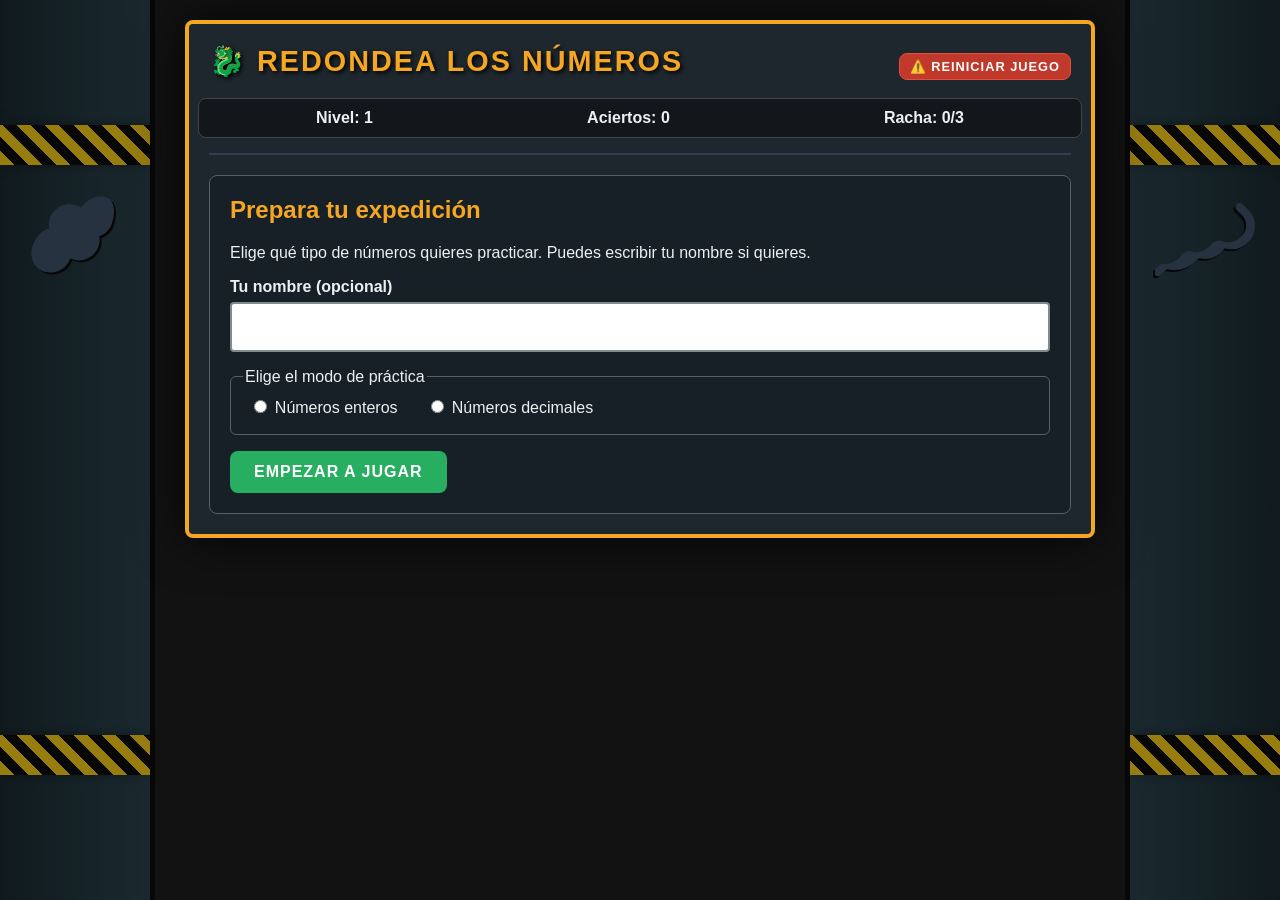
==== commit cd5ec8fe: "Añade práctica de redondeo decimal y especificaciones" ====
--- a/index.html
+++ b/index.html
@@ -38,14 +38,27 @@
             </div>
         </header>
 
-        <main>
+        <section id="start-screen" class="start-screen" aria-labelledby="start-title">
+            <h2 id="start-title">Prepara tu expedición</h2>
+            <p>Elige qué tipo de números quieres practicar. Puedes escribir tu nombre si quieres.</p>
+            <label for="player-name">Tu nombre (opcional)</label>
+            <input id="player-name" type="text" maxlength="40" autocomplete="off">
+            <fieldset>
+                <legend>Elige el modo de práctica</legend>
+                <label><input type="radio" name="game-mode" value="integer"> Números enteros</label>
+                <label><input type="radio" name="game-mode" value="decimal"> Números decimales</label>
+            </fieldset>
+            <button id="btn-start" class="btn-check" type="button">Empezar a jugar</button>
+        </section>
+
+        <main id="game-board" hidden>
             <!-- Pregunta en formato frase -->
             <div class="question-box" aria-live="polite">
                 Redondea el número <span id="question-number-display" class="highlight-number">000</span> a las <span id="question-target-display" class="highlight-text">...</span>
             </div>
 
             <div class="input-wrapper">
-                <table role="grid" aria-label="Tabla de valor posicional, desde millones hasta unidades">
+                <table role="grid" aria-label="Tabla de valor posicional, desde millones hasta milésimas">
                     <thead>
                         <tr>
                             <th>Número a redondear</th>
@@ -56,6 +69,9 @@
                             <th>C<br><span class="table-detail">Centenas</span></th>
                             <th>D<br><span class="table-detail">Decenas</span></th>
                             <th>U<br><span class="table-detail">Unidades</span></th>
+                            <th class="decimal-column">d<br><span class="table-detail">Décimas</span></th>
+                            <th class="decimal-column">c<br><span class="table-detail">Centésimas</span></th>
+                            <th class="decimal-column">m<br><span class="table-detail">Milésimas</span></th>
                         </tr>
                     </thead>
                     <tbody>
@@ -72,9 +88,12 @@
                             <td><label class="digit-input-label" for="src-c">Centenas del número original</label><input type="text" id="src-c" maxlength="1" aria-label="Centenas del número original"></td>
                             <td><label class="digit-input-label" for="src-d">Decenas del número original</label><input type="text" id="src-d" maxlength="1" aria-label="Decenas del número original"></td>
                             <td><label class="digit-input-label" for="src-u">Unidades del número original</label><input type="text" id="src-u" maxlength="1" aria-label="Unidades del número original"></td>
+                            <td class="decimal-column"><label class="digit-input-label" for="src-tenths">Décimas del número original</label><input type="text" id="src-tenths" maxlength="1" aria-label="Décimas del número original"></td>
+                            <td class="decimal-column"><label class="digit-input-label" for="src-hundredths">Centésimas del número original</label><input type="text" id="src-hundredths" maxlength="1" aria-label="Centésimas del número original"></td>
+                            <td class="decimal-column"><label class="digit-input-label" for="src-thousandths">Milésimas del número original</label><input type="text" id="src-thousandths" maxlength="1" aria-label="Milésimas del número original"></td>
                         </tr>
                         
-                        <tr class="spacer-row"><td colspan="8"></td></tr>
+                        <tr class="spacer-row"><td colspan="11"></td></tr>
 
                         <!-- Fila 2: Resultado -->
                         <tr class="row-round">
@@ -89,6 +108,9 @@
                             <td><label class="digit-input-label" for="res-c">Centenas del resultado redondeado</label><input type="text" id="res-c" maxlength="1" aria-label="Centenas del resultado redondeado"></td>
                             <td><label class="digit-input-label" for="res-d">Decenas del resultado redondeado</label><input type="text" id="res-d" maxlength="1" aria-label="Decenas del resultado redondeado"></td>
                             <td><label class="digit-input-label" for="res-u">Unidades del resultado redondeado</label><input type="text" id="res-u" maxlength="1" aria-label="Unidades del resultado redondeado"></td>
+                            <td class="decimal-column"><label class="digit-input-label" for="res-tenths">Décimas del resultado redondeado</label><input type="text" id="res-tenths" maxlength="1" aria-label="Décimas del resultado redondeado"></td>
+                            <td class="decimal-column"><label class="digit-input-label" for="res-hundredths">Centésimas del resultado redondeado</label><input type="text" id="res-hundredths" maxlength="1" aria-label="Centésimas del resultado redondeado"></td>
+                            <td class="decimal-column"><label class="digit-input-label" for="res-thousandths">Milésimas del resultado redondeado</label><input type="text" id="res-thousandths" maxlength="1" aria-label="Milésimas del resultado redondeado"></td>
                         </tr>
                     </tbody>
                 </table>
@@ -126,7 +148,8 @@
         
         <div class="custom-form-group">
             <label for="custom-input-number">1. Escribe el número:</label>
-            <input type="number" id="custom-input-number" placeholder="Ej: 1450" min="10" max="999999" step="1" inputmode="numeric">
+            <input type="text" id="custom-input-number" placeholder="Ej: 1450 o 12,5" inputmode="decimal" aria-describedby="custom-number-help">
+            <small id="custom-number-help">Enteros: de 10 a 999 999. Decimales: de 0 a 9 999,999.</small>
         </div>
 
         <div class="custom-form-group">
--- a/styles.css
+++ b/styles.css
@@ -85,6 +85,22 @@
             position: relative;
         }
 
+        .start-screen { margin: 1rem 0 0; padding: 1.25rem; border: 1px solid #52616b; border-radius: 8px; background: #172027; }
+        .start-screen h2 { color: var(--primary-color); margin-top: 0; }
+        .start-screen > label, .custom-form-group label { display: block; margin: 0.75rem 0 0.35rem; font-weight: 700; }
+        .start-screen fieldset { display: flex; gap: 1rem; flex-wrap: wrap; margin: 1rem 0; border: 1px solid #52616b; border-radius: 6px; }
+        .start-screen fieldset label { padding: .4rem; }
+        .start-screen input[type="radio"] { width: auto; height: auto; }
+        :focus-visible { outline: 3px solid #ffd166 !important; outline-offset: 2px; }
+        .decimal-column { display: none; }
+        body.decimal-mode .decimal-column { display: table-cell; }
+        body.decimal-mode table { min-width: 980px; }
+        @media (max-width: 500px) {
+            .start-screen fieldset { display: block; }
+            .header-top-row { align-items: flex-start; gap: .5rem; }
+            h1 { font-size: 1.2rem; }
+        }
+
         /* Header & Stats */
         header {
             display: flex;
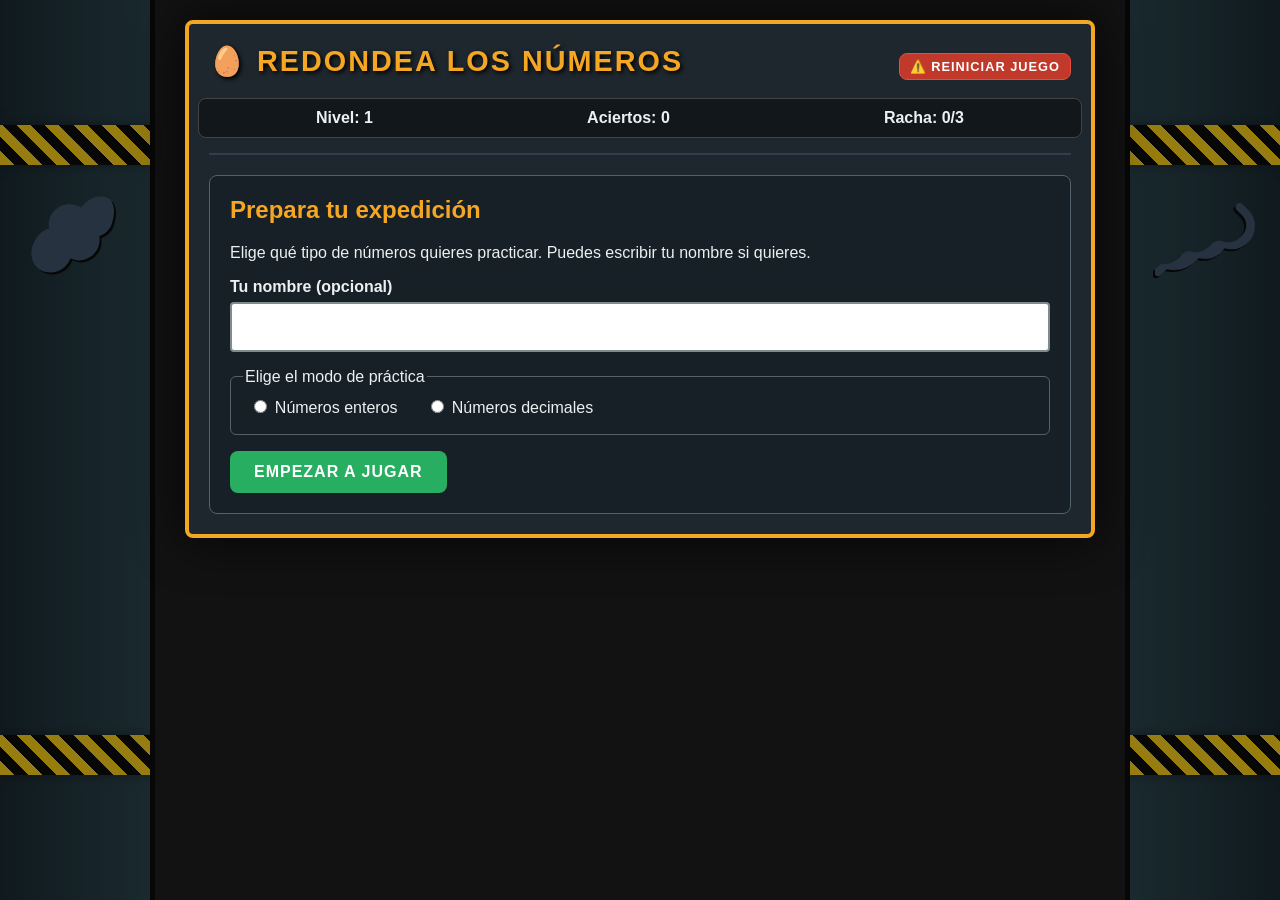
==== commit 50b19db8: "Actualiza posiciones y flujo de reinicio" ====
--- a/index.html
+++ b/index.html
@@ -58,17 +58,19 @@
             </div>
 
             <div class="input-wrapper">
-                <table role="grid" aria-label="Tabla de valor posicional, desde millones hasta milésimas">
+                <table role="grid" aria-label="Tabla de valor posicional, desde decenas de millón hasta milésimas">
                     <thead>
                         <tr>
                             <th>Número a redondear</th>
-                            <th>M<br><span class="table-detail">Millones</span></th>
-                            <th>CM<br><span class="table-detail">Cent. Millar</span></th>
-                            <th>DM<br><span class="table-detail">Dec. Millar</span></th>
+                            <th class="integer-large-column">Dmi<br><span class="table-detail">Dec. Millón</span></th>
+                            <th class="integer-large-column">M<br><span class="table-detail">Millones</span></th>
+                            <th class="integer-large-column">CM<br><span class="table-detail">Cent. Millar</span></th>
+                            <th class="integer-large-column">DM<br><span class="table-detail">Dec. Millar</span></th>
                             <th>UM<br><span class="table-detail">Uni. Millar</span></th>
                             <th>C<br><span class="table-detail">Centenas</span></th>
                             <th>D<br><span class="table-detail">Decenas</span></th>
                             <th>U<br><span class="table-detail">Unidades</span></th>
+                            <th class="decimal-column decimal-separator-column" aria-label="Coma decimal"><span aria-label="Coma decimal">,</span></th>
                             <th class="decimal-column">d<br><span class="table-detail">Décimas</span></th>
                             <th class="decimal-column">c<br><span class="table-detail">Centésimas</span></th>
                             <th class="decimal-column">m<br><span class="table-detail">Milésimas</span></th>
@@ -81,19 +83,21 @@
                                 <span class="row-label">1. Coloca el número:</span>
                                 <span id="table-original-number" class="original-number"></span>
                             </td>
-                            <td><label class="digit-input-label" for="src-m">Millones del número original</label><input type="text" id="src-m" maxlength="1" aria-label="Millones del número original"></td>
-                            <td><label class="digit-input-label" for="src-cm">Centenas de millar del número original</label><input type="text" id="src-cm" maxlength="1" aria-label="Centenas de millar del número original"></td>
-                            <td><label class="digit-input-label" for="src-dm">Decenas de millar del número original</label><input type="text" id="src-dm" maxlength="1" aria-label="Decenas de millar del número original"></td>
+                            <td class="integer-large-column"><label class="digit-input-label" for="src-dmi">Decenas de millón del número original</label><input type="text" id="src-dmi" maxlength="1" aria-label="Decenas de millón del número original"></td>
+                            <td class="integer-large-column"><label class="digit-input-label" for="src-m">Millones del número original</label><input type="text" id="src-m" maxlength="1" aria-label="Millones del número original"></td>
+                            <td class="integer-large-column"><label class="digit-input-label" for="src-cm">Centenas de millar del número original</label><input type="text" id="src-cm" maxlength="1" aria-label="Centenas de millar del número original"></td>
+                            <td class="integer-large-column"><label class="digit-input-label" for="src-dm">Decenas de millar del número original</label><input type="text" id="src-dm" maxlength="1" aria-label="Decenas de millar del número original"></td>
                             <td><label class="digit-input-label" for="src-um">Unidades de millar del número original</label><input type="text" id="src-um" maxlength="1" aria-label="Unidades de millar del número original"></td>
                             <td><label class="digit-input-label" for="src-c">Centenas del número original</label><input type="text" id="src-c" maxlength="1" aria-label="Centenas del número original"></td>
                             <td><label class="digit-input-label" for="src-d">Decenas del número original</label><input type="text" id="src-d" maxlength="1" aria-label="Decenas del número original"></td>
                             <td><label class="digit-input-label" for="src-u">Unidades del número original</label><input type="text" id="src-u" maxlength="1" aria-label="Unidades del número original"></td>
+                            <td class="decimal-column decimal-separator-column" aria-label="Coma decimal"><span>,</span></td>
                             <td class="decimal-column"><label class="digit-input-label" for="src-tenths">Décimas del número original</label><input type="text" id="src-tenths" maxlength="1" aria-label="Décimas del número original"></td>
                             <td class="decimal-column"><label class="digit-input-label" for="src-hundredths">Centésimas del número original</label><input type="text" id="src-hundredths" maxlength="1" aria-label="Centésimas del número original"></td>
                             <td class="decimal-column"><label class="digit-input-label" for="src-thousandths">Milésimas del número original</label><input type="text" id="src-thousandths" maxlength="1" aria-label="Milésimas del número original"></td>
                         </tr>
                         
-                        <tr class="spacer-row"><td colspan="11"></td></tr>
+                        <tr class="spacer-row"><td colspan="13"></td></tr>
 
                         <!-- Fila 2: Resultado -->
                         <tr class="row-round">
@@ -101,13 +105,15 @@
                                 <span class="row-label">2. Resultado:</span>
                                 <span class="rounded-label">Redondeado</span>
                             </td>
-                            <td><label class="digit-input-label" for="res-m">Millones del resultado redondeado</label><input type="text" id="res-m" maxlength="1" aria-label="Millones del resultado redondeado"></td>
-                            <td><label class="digit-input-label" for="res-cm">Centenas de millar del resultado redondeado</label><input type="text" id="res-cm" maxlength="1" aria-label="Centenas de millar del resultado redondeado"></td>
-                            <td><label class="digit-input-label" for="res-dm">Decenas de millar del resultado redondeado</label><input type="text" id="res-dm" maxlength="1" aria-label="Decenas de millar del resultado redondeado"></td>
+                            <td class="integer-large-column"><label class="digit-input-label" for="res-dmi">Decenas de millón del resultado redondeado</label><input type="text" id="res-dmi" maxlength="1" aria-label="Decenas de millón del resultado redondeado"></td>
+                            <td class="integer-large-column"><label class="digit-input-label" for="res-m">Millones del resultado redondeado</label><input type="text" id="res-m" maxlength="1" aria-label="Millones del resultado redondeado"></td>
+                            <td class="integer-large-column"><label class="digit-input-label" for="res-cm">Centenas de millar del resultado redondeado</label><input type="text" id="res-cm" maxlength="1" aria-label="Centenas de millar del resultado redondeado"></td>
+                            <td class="integer-large-column"><label class="digit-input-label" for="res-dm">Decenas de millar del resultado redondeado</label><input type="text" id="res-dm" maxlength="1" aria-label="Decenas de millar del resultado redondeado"></td>
                             <td><label class="digit-input-label" for="res-um">Unidades de millar del resultado redondeado</label><input type="text" id="res-um" maxlength="1" aria-label="Unidades de millar del resultado redondeado"></td>
                             <td><label class="digit-input-label" for="res-c">Centenas del resultado redondeado</label><input type="text" id="res-c" maxlength="1" aria-label="Centenas del resultado redondeado"></td>
                             <td><label class="digit-input-label" for="res-d">Decenas del resultado redondeado</label><input type="text" id="res-d" maxlength="1" aria-label="Decenas del resultado redondeado"></td>
                             <td><label class="digit-input-label" for="res-u">Unidades del resultado redondeado</label><input type="text" id="res-u" maxlength="1" aria-label="Unidades del resultado redondeado"></td>
+                            <td class="decimal-column decimal-separator-column" aria-label="Coma decimal"><span>,</span></td>
                             <td class="decimal-column"><label class="digit-input-label" for="res-tenths">Décimas del resultado redondeado</label><input type="text" id="res-tenths" maxlength="1" aria-label="Décimas del resultado redondeado"></td>
                             <td class="decimal-column"><label class="digit-input-label" for="res-hundredths">Centésimas del resultado redondeado</label><input type="text" id="res-hundredths" maxlength="1" aria-label="Centésimas del resultado redondeado"></td>
                             <td class="decimal-column"><label class="digit-input-label" for="res-thousandths">Milésimas del resultado redondeado</label><input type="text" id="res-thousandths" maxlength="1" aria-label="Milésimas del resultado redondeado"></td>
@@ -149,7 +155,7 @@
         <div class="custom-form-group">
             <label for="custom-input-number">1. Escribe el número:</label>
             <input type="text" id="custom-input-number" placeholder="Ej: 1450 o 12,5" inputmode="decimal" aria-describedby="custom-number-help">
-            <small id="custom-number-help">Enteros: de 10 a 999 999. Decimales: de 0 a 9 999,999.</small>
+            <small id="custom-number-help">Enteros: de 0 a 9 999 999. Decimales: de 0 a 9 999,999.</small>
         </div>
 
         <div class="custom-form-group">
--- a/styles.css
+++ b/styles.css
@@ -93,8 +93,11 @@
         .start-screen input[type="radio"] { width: auto; height: auto; }
         :focus-visible { outline: 3px solid #ffd166 !important; outline-offset: 2px; }
         .decimal-column { display: none; }
+        .decimal-separator-column { width: 24px; min-width: 24px; padding-left: 2px; padding-right: 2px; font-weight: bold; }
+        .decimal-separator-column span { color: var(--primary-color); font-size: 1.5rem; }
+        body.decimal-mode .integer-large-column { display: none; }
         body.decimal-mode .decimal-column { display: table-cell; }
-        body.decimal-mode table { min-width: 980px; }
+        table { min-width: 850px; }
         @media (max-width: 500px) {
             .start-screen fieldset { display: block; }
             .header-top-row { align-items: flex-start; gap: .5rem; }
